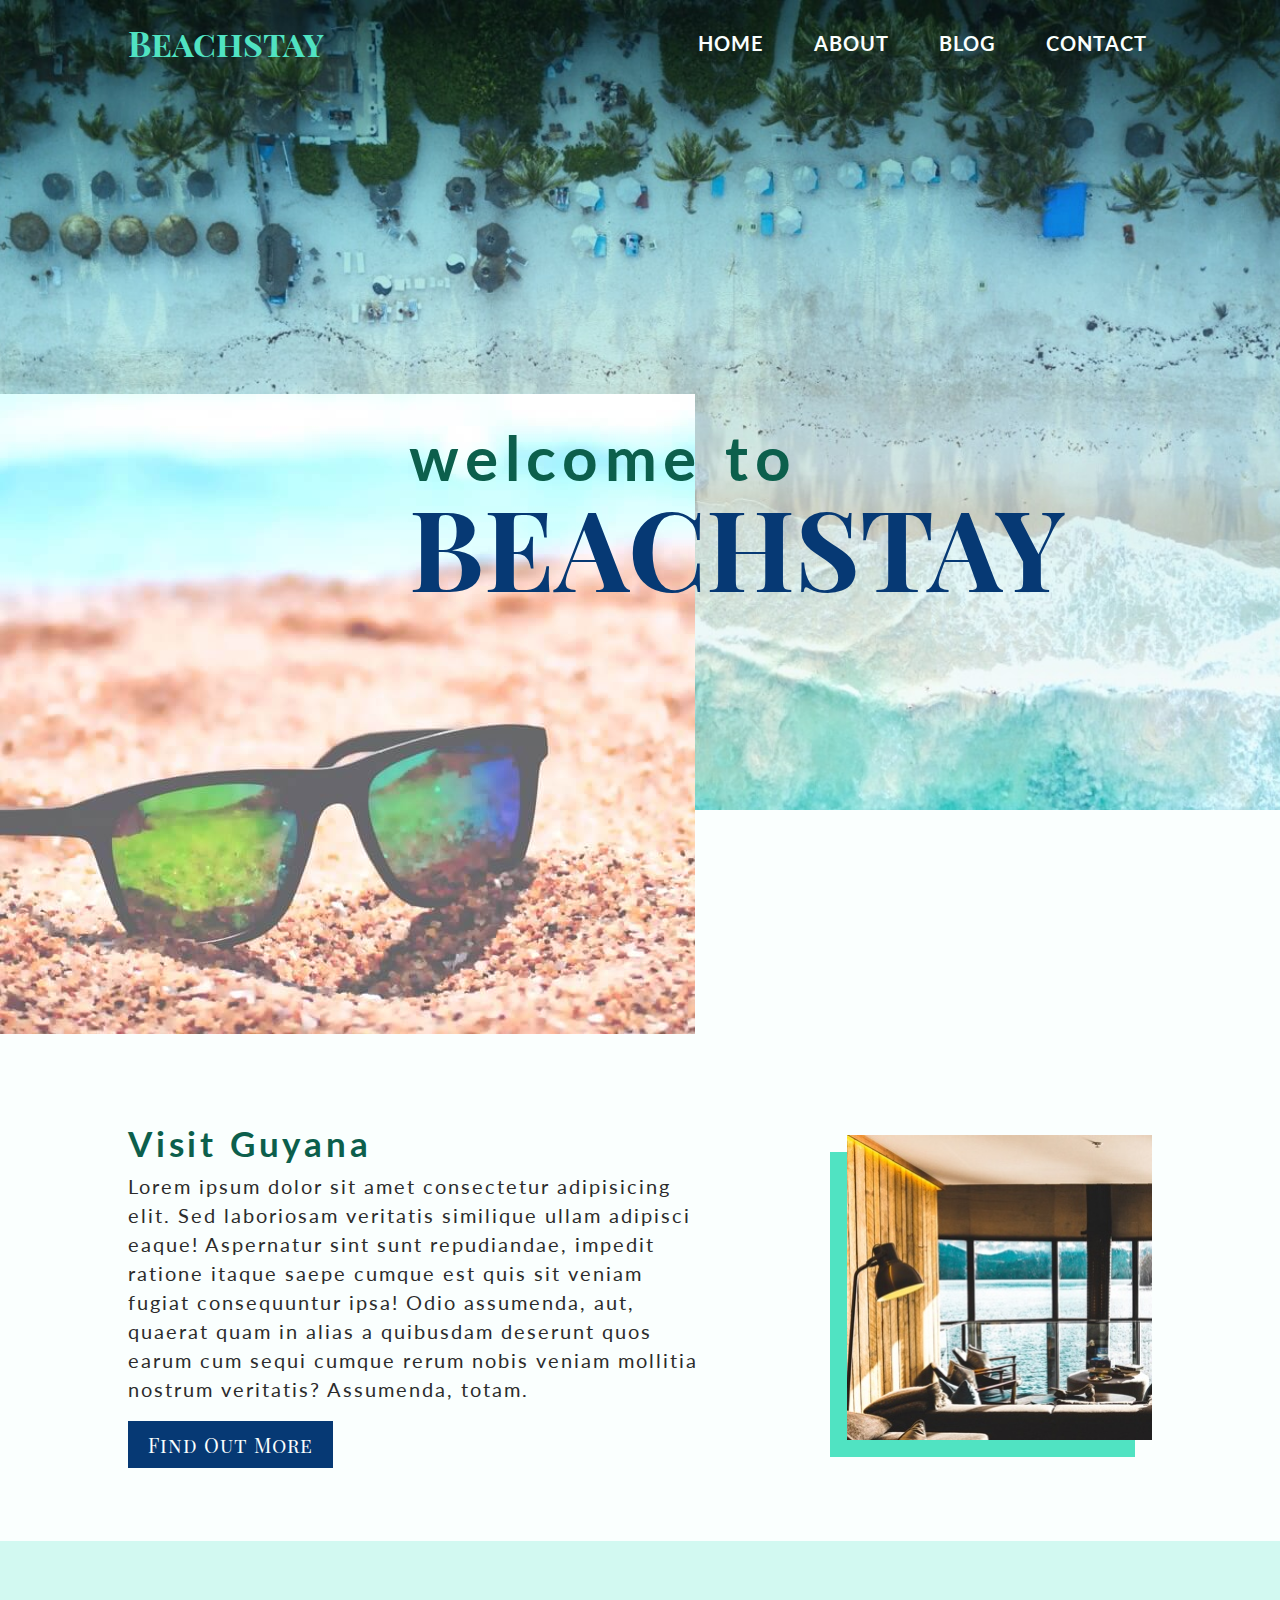
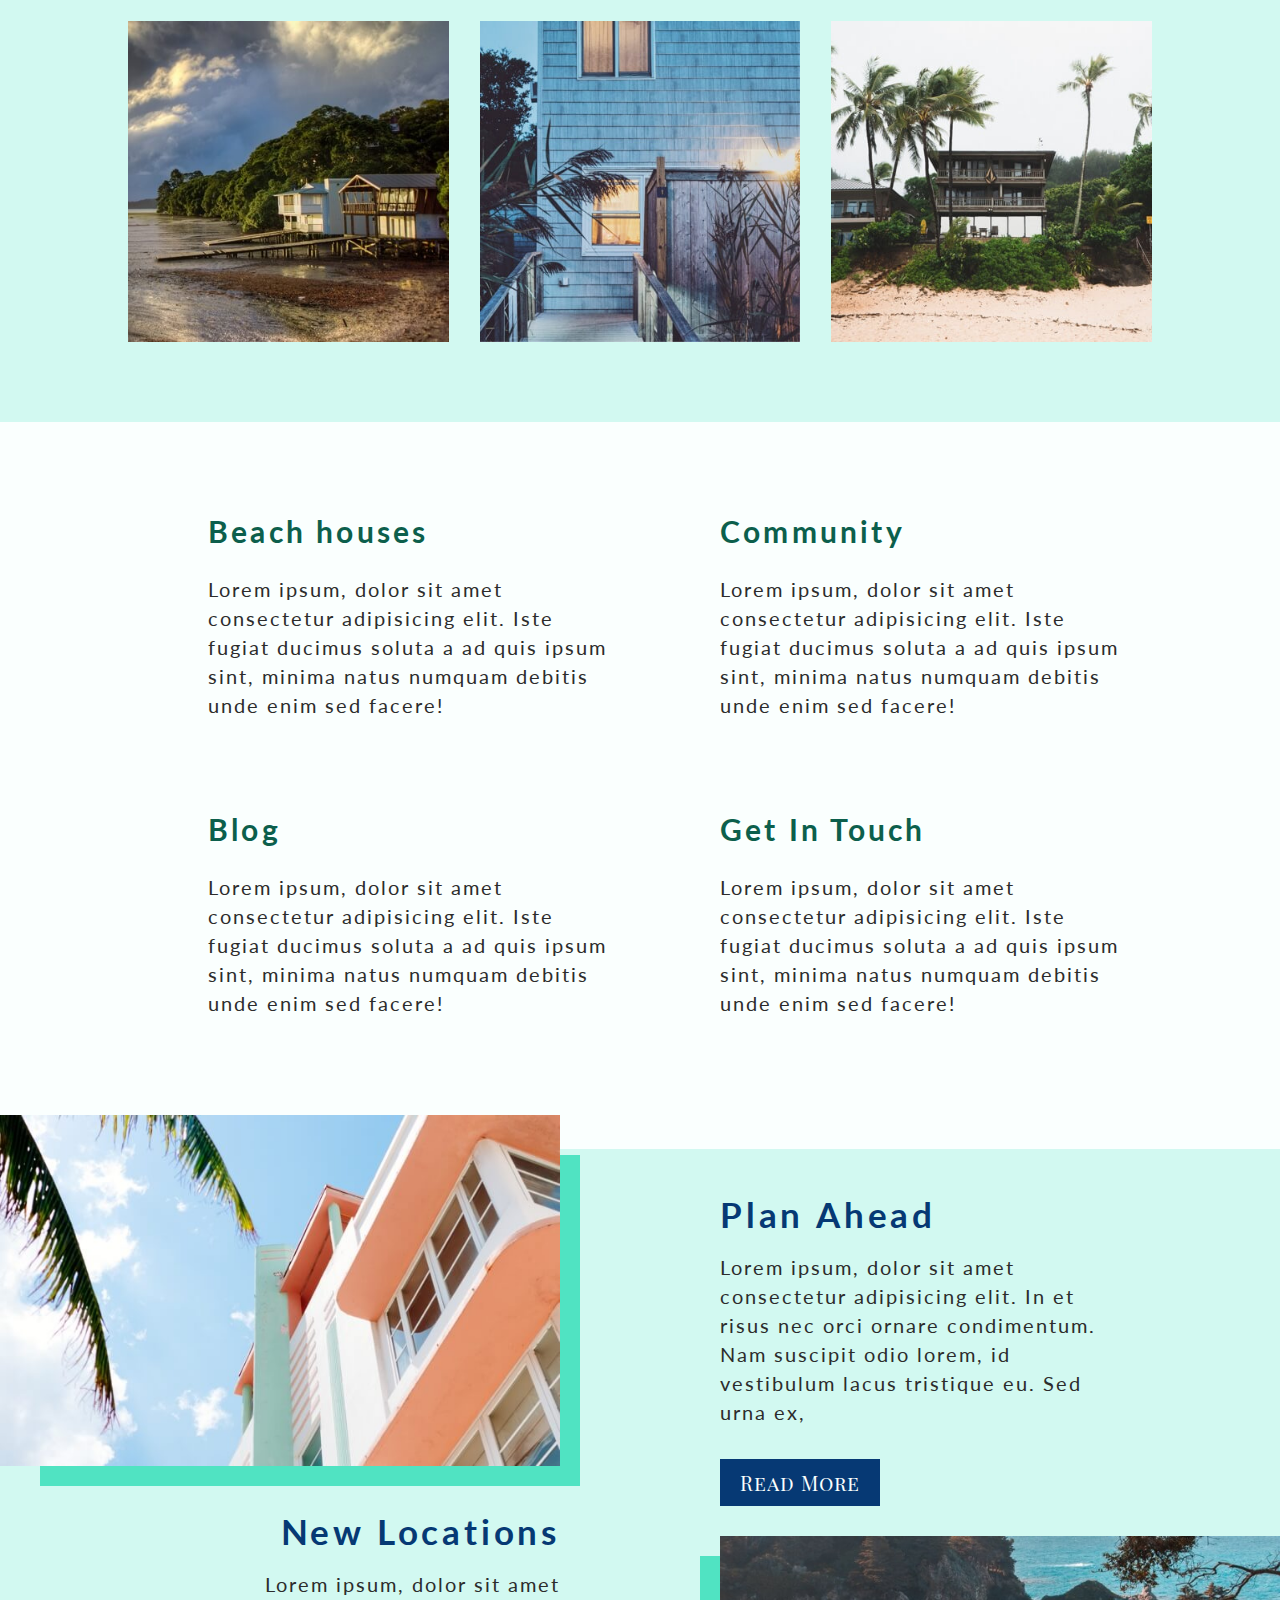
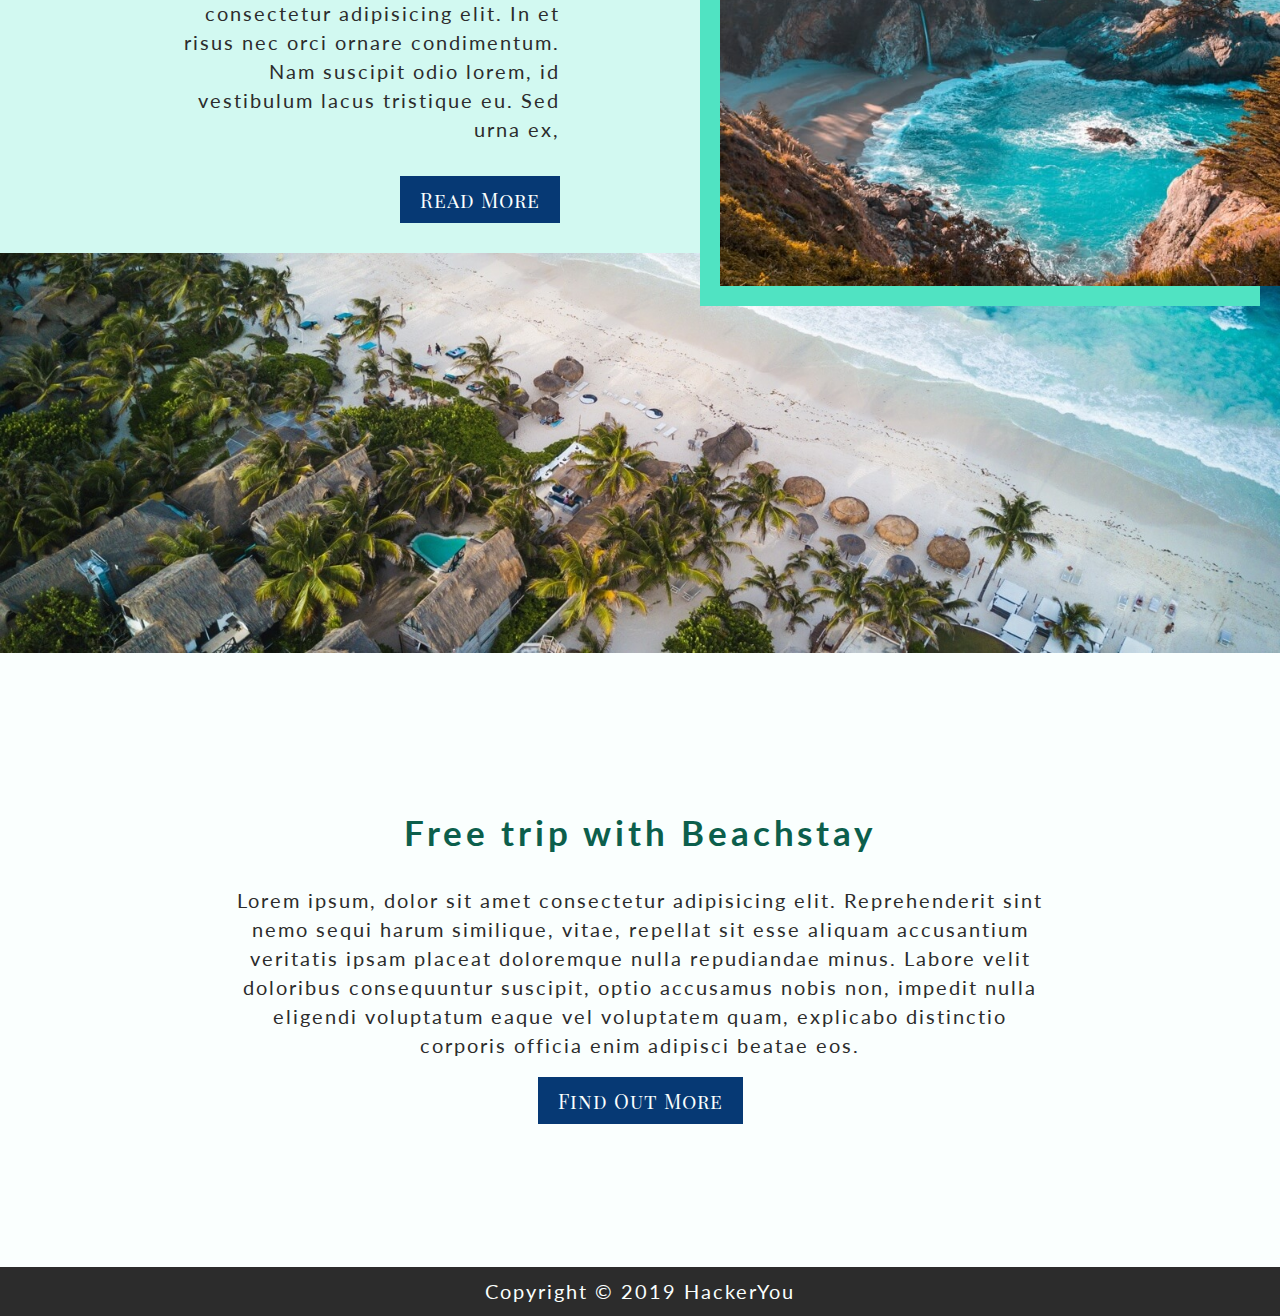
==== index.html @ 73905d31 "initial commit" ====
<!DOCTYPE html>
<html lang="en">
<head>
    <meta charset="UTF-8">
    <meta name="viewport" content="width=device-width, initial-scale=1.0">
    <meta http-equiv="X-UA-Compatible" content="ie=edge">
    <title>Beachstay</title>
    <link href="https://fonts.googleapis.com/css?family=Lato:300,400,400i,700,700i|Playfair+Display+SC:900i" rel="stylesheet">
    <link rel="stylesheet" href="https://use.fontawesome.com/releases/v5.7.0/css/all.css" integrity="sha384-lZN37f5QGtY3VHgisS14W3ExzMWZxybE1SJSEsQp9S+oqd12jhcu+A56Ebc1zFSJ"
        crossorigin="anonymous">
    <link rel="stylesheet" href="styles/style.css">
</head>
<body>
    <!-- HEADER STARTS -->
    <header class="header" id="home">
        <!-- Upper Header starts -->
        <div class="upperHeaderContainer">
            <!-- Inner Wrapper starts -->
            <div class="innerWrapper">
                <!-- Skip Link -->
                <a href="#mainContentHome" class="skipLink">Skip to Main Content</a>
                <!-- Upper Header Flex Container -->
                <div class="upperHeaderFlexContainer">
                    <!-- HEADER NAV STARTS -->
                    <nav class="headerNav">
                        <!-- Logo -->
                        <h5 class="navLogo">Beachstay</h5>
                        <!-- Nav Links -->
                        <ul class="navList">
                            <li class="navListItem">
                                <a href="index.html" class="navAnchor anchorLeft">Home</a>
                            </li>
                            <li class="navListItem">
                                <a href="#about" class="navAnchor">About</a>
                            </li>
                            <li class="navListItem">
                                <a href="blog.html" class="navAnchor">Blog</a>
                            </li>
                            <li class="navListItem">
                                <a href="contact.html" class="navAnchor anchorRight">Contact</a>
                            </li>
                        </ul>
                        <!-- HEADER NAV ENDS -->
                    </nav>
                    <!-- Logo content -->
                    <div class="largeLogoContainer">
                        <h1><span class="welcome">Welcome to</span>Beachstay</h1>
                    </div>
                </div>
                <!-- Inner Wrapper ends -->
            </div>
            <!-- Upper Header ends -->
        </div>
        <!-- Lower Header starts -->
        <div class="lowerHeader wrapper">
            <!-- Image -->
            <div class="headerImageContainer">
                <img src="assets/headerBox.jpg" alt="A pair of black sunglasses laying on the sand, with the ocean in the background." class="headerOverlapImage">
            </div>
            <!-- Lower Header and Wrapper ends -->
        </div>
        <!-- HEADER ENDS -->
    </header>

    <!-- MAIN STARTS -->
    <main id="mainContentHome">
        <!-- VISIT GUYANA SECTION STARTS -->
        <section class="visitGuyana">
            <!-- Inner Wrapper starts -->
            <div class="innerWrapper">
                <!-- Flex Container starts -->
                <div class="guyanaFlexContainer">
                    <!-- Guyana Content -->
                    <div class="guyanaContentContainer">
                        <!-- Heading -->
                        <h4>Visit Guyana</h4>
                        <!-- Paragraph -->
                        <p class="guyanaPara">Lorem ipsum dolor sit amet consectetur adipisicing elit. Sed laboriosam veritatis similique ullam adipisci eaque! Aspernatur sint sunt repudiandae, impedit ratione itaque saepe cumque est quis sit veniam fugiat consequuntur ipsa! Odio assumenda, aut, quaerat quam in alias a quibusdam deserunt quos earum cum sequi cumque rerum nobis veniam mollitia nostrum veritatis? Assumenda, totam.</p>
                        <!-- Read More link -->
                        <a href="#" class="more">Find Out More</a>
                    </div>
                    <div class="guyanaImageContainer">
                        <img src="assets/smallBox.jpg" alt="A living room with wood-paneled walls and a wall of windows overlooking the ocean." class="guyanaImage">
                    </div>
                <!-- Flex Container ends -->
                </div>
            <!-- Inner Wrapper ends -->
            </div>
        <!-- VISIT GUYANA SECTION ENDS -->
        </section>

        <!-- IMAGE TRIO SECTION STARTS -->
        <section class="imageTrio">
            <!-- Inner Wrapper starts -->
            <div class="innerWrapper">
                <!-- Image Trio Container -->
                <div class="imageTrioContainer">
                    <div class="galleryImage">
                        <img src="assets/galleryImage1.jpg" alt="Two homes on stilts, slightly elevated off the water.">
                    </div>
                    <div class="galleryImage">
                        <img src="assets/galleryImage2.jpg" alt="The back entrance of a white shingled house, with welcoming lights on.">
                    </div>
                    <div class="galleryImage">
                        <img src="assets/galleryImage3.jpg" alt="The view of a brown and white house from the beach, with palm trees in the foreground.">
                    </div>
                </div>
            <!-- Inner Wrapper starts -->
            </div>
        <!-- IMAGE TRIO SECTION ENDS -->
        </section>

        <!-- ABOUT QUAD SECTION STARTS -->
        <section class="aboutQuad" id="about">
            <!-- Inner Wrapper starts -->
            <div class="innerWrapper">
                <!-- About Quad Container -->
                <div class="aboutQuadContainer">
                    <!-- Beach Houses -->
                    <div class="aboutBeachHouses aboutItem aboutItemTopRow">
                        <!-- Icon Container -->
                        <div class="aboutIconContainer">
                            <i class="fas fa-home house aboutIcon"></i>
                        </div>
                        <!-- Written Content Container -->
                        <div class="aboutWrittenContent">
                            <a href="#" class="aboutAnchor">
                                <h6 class="aboutHeader">Beach <span class="lowercase">Houses</span></h6>
                            </a>
                            <p>Lorem ipsum, dolor sit amet consectetur adipisicing elit. Iste fugiat ducimus soluta a ad quis ipsum sint, minima natus numquam debitis unde enim sed facere!</p>
                        </div>
                    </div>
                    <!-- Community -->
                    <div class="aboutCommunity aboutItem aboutItemTopRow">
                        <!-- Icon Container -->
                        <div class="aboutIconContainer">
                            <i class="fas fa-users community aboutIcon"></i>
                        </div>
                        <!-- Written Content Container -->
                        <div class="aboutWrittenContent">
                            <a href="#" class="aboutAnchor">
                                <h6 class="aboutHeader">Community</h6>
                            </a>
                            <p>Lorem ipsum, dolor sit amet consectetur adipisicing elit. Iste fugiat ducimus soluta a ad quis ipsum sint, minima natus numquam debitis unde enim sed facere!</p>
                        </div>
                    </div>
                    <!-- About Blog -->
                    <div class="aboutBlog aboutItem">
                        <!-- Icon Container -->
                        <div class="aboutIconContainer">
                            <i class="fas fa-file paper aboutIcon"></i>
                        </div>
                        <!-- Written Content Container -->
                        <div class="aboutWrittenContent">
                            <a href="blog.html" class="aboutAnchor">
                                <h6 class="aboutHeader">Blog</h6>
                            </a>
                            <p>Lorem ipsum, dolor sit amet consectetur adipisicing elit. Iste fugiat ducimus soluta a ad quis ipsum sint, minima natus numquam debitis unde enim sed facere!</p>
                        </div>
                    </div>
                    <!-- Get In Touch -->
                    <div class="aboutGetInTouch aboutItem">
                        <!-- Icon Container -->
                        <div class="aboutIconContainer">
                            <i class="fas fa-phone phone aboutIcon"></i>
                        </div>
                        <!-- Written Content Container -->
                        <div class="aboutWrittenContent">
                            <a href="#" class="aboutAnchor">
                                <h6 class="aboutHeader">Get In Touch</h6>
                            </a>
                            <p>Lorem ipsum, dolor sit amet consectetur adipisicing elit. Iste fugiat ducimus soluta a ad quis ipsum sint, minima natus numquam debitis unde enim sed facere!</p>
                        </div>
                    </div>
                </div>
            <!-- Inner Wrapper ends -->
            </div>
        <!-- ABOUT QUAD SECTION ENDS -->
        </section>

        <!-- THINGS TO KNOW SECTION STARTS -->
        <section class="thingsToKnow">
            <!-- Wrapper starts -->
            <div class="wrapper">
                <!-- To Know container -->
                <div class="toKnowContainer">
                    <!-- Top Left Image -->
                    <div class="topLeftImage toKnowFlexItem">
                        <img src="assets/leftImage.jpg" alt="A white building with tan and turquise accents, taken from the low perspective of the sidewalk, so that a palm tree and the clear blue sky are also in the background." class="toKnowImageLeft">
                    </div>
                    <!-- Top Right Written -->
                    <div class="topRightWritten toKnowFlexItem">
                        <!-- Heading -->
                        <h4 class="colorChange">Plan Ahead</h4>
                        <!-- Paragraph -->
                        <p class="toKnowPara">Lorem ipsum, dolor sit amet consectetur adipisicing elit. In et risus nec orci ornare condimentum. Nam suscipit odio lorem, id vestibulum lacus tristique eu. Sed urna ex,</p>
                        <!-- Read More link -->
                        <a href="#" class="more">Read More</a>
                    </div>
                    <!-- Bottom Left Written -->
                    <div class="bottomLeftWritten toKnowFlexItem">
                        <!-- Heading -->
                        <h4 class="colorChange">New Locations</h4>
                        <!-- Paragraph -->
                        <p class="toKnowPara">Lorem ipsum, dolor sit amet consectetur adipisicing elit. In et risus nec orci ornare condimentum. Nam suscipit odio
                        lorem, id vestibulum lacus tristique eu. Sed urna ex,</p>
                        <!-- Read More link -->
                        <a href="#" class="more">Read More</a>
                    </div>
                    <!-- Bottom Right Image -->
                    <div class="bottomRightImage toKnowFlexItem">
                        <img src="assets/rightImage.jpg" alt="A photo of a beach, shot from above, showing a blue ocean and rocky cliffs." class="toKnowImageRight">
                    </div>
                </div>
            <!-- Wrapper ends -->
            </div>
        <!-- THINGS TO KNOW SECTION ENDS -->
        </section>

        <!-- FREE TRIP SECTION STARTS -->
        <section class="freeTrip">
            <!-- Wrapper starts -->
            <div class="wrapper">
                <!-- Section Banner Image -->
                <img src="assets/bannerImage.jpg" alt="An aerial shot of houses with thatched roofs, and a palm tree lined beach.">
                <div class="freeTripContent">
                    <!-- Content Heading -->
                    <h4>Free <span class="lowercase">Trip With</span> Beachstay</h4>
                    <!-- Paragraph -->
                    <p class="freeTripPara">Lorem ipsum, dolor sit amet consectetur adipisicing elit. Reprehenderit sint nemo sequi harum similique, vitae, repellat sit esse aliquam accusantium veritatis ipsam placeat doloremque nulla repudiandae minus. Labore velit doloribus consequuntur suscipit, optio accusamus nobis non, impedit nulla eligendi voluptatum eaque vel voluptatem quam, explicabo distinctio corporis officia enim adipisci beatae eos.</p>
                    <!-- Find Out More link -->
                    <a href="#" class="more">Find Out More</a>
                </div>
            <!-- Wrapper ends -->
            </div>
        <!-- FREE TRIP SECTION ENDS -->
        </section>
    <!-- MAIN ENDS -->
    </main>

    <!-- FOOTER STARTS -->
    <footer class="footer">
        <!-- Inner Wrapper starts -->
        <div class="innerWrapper">
            <p>Copyright © 2019 HackerYou</p>
        <!-- Inner Wrapper ends -->
        </div>
    <!-- FOOTER ENDS -->
    </footer>
</body>
</html>

<!-- PROJECT NOTES -->
<!-- Fatima confirmed that I could change anything in the design that said "BeachstayS" to "Beachstay" for consistency -->
---- styles/style.css ----
article, aside, details, figcaption, figure, footer, header, hgroup, nav, section, summary {
  display: block; }

audio, canvas, video {
  display: inline-block; }

audio:not([controls]) {
  display: none;
  height: 0; }

[hidden] {
  display: none; }

html {
  font-family: sans-serif;
  -webkit-text-size-adjust: 100%;
  -ms-text-size-adjust: 100%; }

a:focus {
  outline: thin dotted; }

a:active, a:hover {
  outline: 0; }

h1 {
  font-size: 2em; }

abbr[title] {
  border-bottom: 1px dotted; }

b, strong {
  font-weight: 700; }

dfn {
  font-style: italic; }

mark {
  background: #ff0;
  color: #000; }

code, kbd, pre, samp {
  font-family: monospace, serif;
  font-size: 1em; }

pre {
  white-space: pre-wrap;
  word-wrap: break-word; }

q {
  quotes: \201C \201D \2018 \2019; }

small {
  font-size: 80%; }

sub, sup {
  font-size: 75%;
  line-height: 0;
  position: relative;
  vertical-align: baseline; }

sup {
  top: -.5em; }

sub {
  bottom: -.25em; }

img {
  border: 0; }

svg:not(:root) {
  overflow: hidden; }

fieldset {
  border: 1px solid silver;
  margin: 0 2px;
  padding: .35em .625em .75em; }

button, input, select, textarea {
  font-family: inherit;
  font-size: 100%;
  margin: 0; }

button, input {
  line-height: normal; }

button, html input[type=button], input[type=reset], input[type=submit] {
  -webkit-appearance: button;
  cursor: pointer; }

button[disabled], input[disabled] {
  cursor: default; }

input[type=checkbox], input[type=radio] {
  -webkit-box-sizing: border-box;
  box-sizing: border-box;
  padding: 0; }

input[type=search] {
  -webkit-appearance: textfield;
  -moz-box-sizing: content-box;
  -webkit-box-sizing: content-box;
  box-sizing: content-box; }

input[type=search]::-webkit-search-cancel-button, input[type=search]::-webkit-search-decoration {
  -webkit-appearance: none; }

textarea {
  overflow: auto;
  vertical-align: top; }

table {
  border-collapse: collapse;
  border-spacing: 0; }

body, figure {
  margin: 0; }

legend, button::-moz-focus-inner, input::-moz-focus-inner {
  border: 0;
  padding: 0; }

.clearfix:after {
  visibility: hidden;
  display: block;
  font-size: 0;
  content: '';
  clear: both;
  height: 0; }

* {
  -moz-box-sizing: border-box;
  -webkit-box-sizing: border-box;
  box-sizing: border-box; }

.visuallyHidden:not(:focus):not(:active) {
  position: absolute;
  width: 1px;
  height: 1px;
  margin: -1px;
  border: 0;
  padding: 0;
  white-space: nowrap;
  -webkit-clip-path: inset(100%);
  clip-path: inset(100%);
  clip: rect(0 0 0 0);
  overflow: hidden; }

/* GENERAL STYLES */
/*Default styles*/
a {
  text-decoration: none; }

img {
  max-width: 100%;
  width: 100%;
  display: block; }

ul {
  list-style: none;
  margin: 0;
  padding: 0; }

h1, h2, h3, h4, h5, h6, p, a {
  margin: 0; }

/* Wrapper styles */
.wrapper {
  max-width: 1600px;
  width: 100%;
  margin: 0 auto; }

.innerWrapper {
  max-width: 1600px;
  width: 80%;
  margin: 0 auto; }

/*Font and Background Styles*/
html {
  font-size: 125%;
  scroll-behavior: smooth; }

body {
  color: #2c2c2c;
  background: #fafffe;
  font-family: "Lato", sans-serif;
  -webkit-font-smoothing: antialiased;
  -moz-osx-font-smoothing: grayscale; }

h1 {
  font-family: "Playfair Display SC", serif;
  color: #063974;
  font-size: 5.56rem;
  text-transform: uppercase;
  line-height: 6rem; }

h2 {
  color: #fafffe;
  font-size: 4.35rem;
  font-weight: 700;
  line-height: 2.9rem;
  letter-spacing: 0.45rem; }

h3 {
  color: #0c5f4c;
  font-size: 1.75rem;
  font-weight: 700;
  line-height: 2.9rem;
  letter-spacing: 0.19rem; }

h4 {
  color: #0c5f4c;
  font-size: 1.75rem;
  font-weight: 700;
  line-height: 2.9rem;
  letter-spacing: 0.19rem; }

h5 {
  font-family: "Playfair Display SC", serif;
  color: #50e3c2;
  font-size: 1.73rem; }

h6 {
  color: #0c5f4c;
  font-size: 1.5rem;
  font-weight: 700;
  line-height: 2.9rem;
  letter-spacing: 0.16rem; }

p {
  font-size: 1rem;
  font-weight: 400;
  line-height: 1.45rem;
  letter-spacing: 0.1rem; }

.more {
  font-family: "Playfair Display SC", serif;
  color: #fafffe;
  font-size: 1rem;
  line-height: 1.6rem;
  letter-spacing: 0.05rem;
  background: #063974;
  text-align: center;
  text-decoration: none;
  padding: 10px 20px; }
  .more:hover {
    color: #50e3c2; }
  .more:active {
    border-radius: 5px; }

.lowercase {
  text-transform: lowercase; }

.upperHeaderContainer {
  min-height: 90vh;
  width: 100%;
  background-image: url(../assets/homeImage1.jpg);
  background-size: cover;
  background-position: center center;
  background-repeat: no-repeat; }

.navAnchor {
  text-decoration: none;
  color: #fafffe;
  font-size: 1rem;
  font-weight: 700;
  line-height: 1.45rem;
  letter-spacing: 0.05rem;
  text-align: center;
  text-transform: uppercase; }

.welcome {
  font-family: "Lato", sans-serif;
  color: #0c5f4c;
  font-size: 3.1rem;
  font-weight: 700;
  line-height: 2.9rem;
  letter-spacing: 0.335rem;
  display: block;
  text-transform: lowercase; }

/* Skip Link */
.skipLink {
  position: absolute;
  left: -1000px;
  top: 2%;
  z-index: 999;
  background: #ffffff;
  border: 2px solid #50e3c2;
  color: #50e3c2;
  padding: 10px; }

.skipLink:focus {
  left: 5%; }

.headerNav {
  padding-top: 20px;
  width: 100%;
  display: -webkit-box;
  display: -ms-flexbox;
  display: flex;
  -webkit-box-orient: horizontal;
  -webkit-box-direction: normal;
  -ms-flex-direction: row;
  flex-direction: row;
  -webkit-box-pack: start;
  -ms-flex-pack: start;
  justify-content: flex-start;
  -webkit-box-align: center;
  -ms-flex-align: center;
  align-items: center; }

.navLogo {
  width: 20%;
  -webkit-box-pack: start;
  -ms-flex-pack: start;
  justify-content: flex-start; }

.navList {
  width: 80%;
  display: -webkit-box;
  display: -ms-flexbox;
  display: flex;
  -webkit-box-orient: horizontal;
  -webkit-box-direction: normal;
  -ms-flex-direction: row;
  flex-direction: row;
  -webkit-box-pack: end;
  -ms-flex-pack: end;
  justify-content: flex-end;
  -ms-flex-negative: 1;
  flex-shrink: 1; }
  .navList .navAnchor {
    padding: 10px;
    margin: 15px; }
    .navList .navAnchor:hover {
      color: #50e3c2; }

.navList .anchorRight {
  padding-right: 5px;
  margin-right: 0px; }

.largeLogoContainer {
  width: 100%;
  min-height: 60vh;
  display: -webkit-box;
  display: -ms-flexbox;
  display: flex;
  -webkit-box-pack: center;
  -ms-flex-pack: center;
  justify-content: center;
  margin-left: 9.5%;
  -webkit-box-align: end;
  -ms-flex-align: end;
  align-items: flex-end;
  position: relative;
  z-index: 10; }

.headerImageContainer {
  position: relative;
  z-index: 1;
  margin-top: -32.5%; }

.headerOverlapImage {
  max-width: 695px; }

.visitGuyana {
  padding: 80px 0; }

.guyanaFlexContainer {
  width: 100%;
  min-height: 10vh;
  display: -webkit-box;
  display: -ms-flexbox;
  display: flex;
  -webkit-box-orient: horizontal;
  -webkit-box-direction: normal;
  -ms-flex-direction: row;
  flex-direction: row;
  -webkit-box-align: center;
  -ms-flex-align: center;
  align-items: center; }
  .guyanaFlexContainer .guyanaContentContainer {
    -webkit-box-flex: 1;
    -ms-flex-positive: 1;
    flex-grow: 1;
    -ms-flex-negative: 2;
    flex-shrink: 2;
    padding-right: 70px; }
  .guyanaFlexContainer .guyanaImageContainer {
    -webkit-box-flex: 1;
    -ms-flex-positive: 1;
    flex-grow: 1;
    -ms-flex-negative: 0;
    flex-shrink: 0;
    -ms-flex-preferred-size: 375px;
    flex-basis: 375px;
    padding-left: 70px; }
  .guyanaFlexContainer .guyanaImage {
    -webkit-box-shadow: -17px 17px 0px 0px #50e3c2;
    box-shadow: -17px 17px 0px 0px #50e3c2; }

.guyanaPara {
  padding-bottom: 25px; }

.imageTrio {
  background: #d2f9f1;
  padding: 80px 0; }

.imageTrioContainer {
  display: -webkit-box;
  display: -ms-flexbox;
  display: flex;
  -webkit-box-orient: horizontal;
  -webkit-box-direction: normal;
  -ms-flex-direction: row;
  flex-direction: row; }

.galleryImage {
  width: calc 27.33333%;
  margin: 0 1.5%; }

.galleryImage:nth-child(1) {
  margin-left: 0; }

.galleryImage:nth-child(3) {
  margin-right: 0; }

.aboutQuad {
  padding-top: 80px;
  padding-bottom: calc(80px + 4%); }

.aboutIcon {
  font-size: 1.3rem;
  color: #fafffe;
  background: #50e3c2;
  width: 50px;
  height: 50px;
  border-radius: 50%;
  text-align: center;
  line-height: 50px; }

.aboutQuadContainer {
  display: -webkit-box;
  display: -ms-flexbox;
  display: flex;
  -webkit-box-orient: horizontal;
  -webkit-box-direction: normal;
  -ms-flex-direction: row;
  flex-direction: row;
  -ms-flex-wrap: wrap;
  flex-wrap: wrap; }
  .aboutQuadContainer .aboutItem {
    width: calc((100% / 2) - 20px);
    display: -webkit-box;
    display: -ms-flexbox;
    display: flex;
    -webkit-box-orient: horizontal;
    -webkit-box-direction: normal;
    -ms-flex-direction: row;
    flex-direction: row; }
  .aboutQuadContainer .aboutItemTopRow {
    margin-bottom: 80px; }
  .aboutQuadContainer .aboutItem:nth-child(odd) {
    margin-right: 20px; }
  .aboutQuadContainer .aboutIconContainer {
    width: 80px; }
  .aboutQuadContainer .aboutWrittenContent {
    width: calc(100% - 80px); }
  .aboutQuadContainer .aboutHeader {
    padding-bottom: 15px; }

.aboutAnchor:hover .aboutHeader {
  color: #50e3c2;
  text-decoration: underline; }

.thingsToKnow {
  background: #d2f9f1; }

.toKnowContainer {
  display: -webkit-box;
  display: -ms-flexbox;
  display: flex;
  -webkit-box-orient: horizontal;
  -webkit-box-direction: normal;
  -ms-flex-direction: row;
  flex-direction: row;
  -ms-flex-wrap: wrap;
  flex-wrap: wrap;
  -webkit-box-align: center;
  -ms-flex-align: center;
  align-items: center; }

.toKnowFlexItem {
  width: 50%; }

.colorChange {
  color: #063974; }

.toKnowPara {
  padding-top: 10px;
  padding-bottom: 40px; }

.toKnowFlexItem:nth-child(odd) {
  padding-right: 6.25%;
  padding-bottom: 35px; }

.toKnowFlexItem:nth-child(even) {
  padding-left: 6.25%;
  padding-top: 35px; }

.topRightWritten {
  padding-right: 12.5%; }

.bottomLeftWritten {
  padding-left: 12.5%; }

.bottomLeftWritten {
  text-align: right; }

.toKnowImageLeft {
  -webkit-box-shadow: 30px 30px 0px -10px #50e3c2;
  box-shadow: 30px 30px 0px -10px #50e3c2;
  position: relative;
  z-index: 10;
  margin-top: -6%; }

.toKnowImageRight {
  -webkit-box-shadow: -20px 20px 0px 0px #50e3c2;
  box-shadow: -20px 20px 0px 0px #50e3c2;
  position: relative;
  z-index: 10;
  margin-bottom: -6%; }

.freeTripContent {
  padding: 150px 18%;
  text-align: center; }

.freeTripPara {
  padding: 25px 0; }

.footer {
  background: #2c2c2c;
  padding: 10px 0;
  color: #fafffe;
  text-align: center; }

.blogHeader {
  min-height: 67vh;
  width: 100%;
  background-image: url(../assets/blogImage1.jpg);
  background-size: cover;
  background-position: center center;
  background-repeat: no-repeat; }

.blog {
  background: tomato; }

.blogPostContainer {
  width: 60%; }

.blogWrittenContainer {
  border: 5px solid turquoise; }

.commentsHeading {
  color: #2c2c2c; }
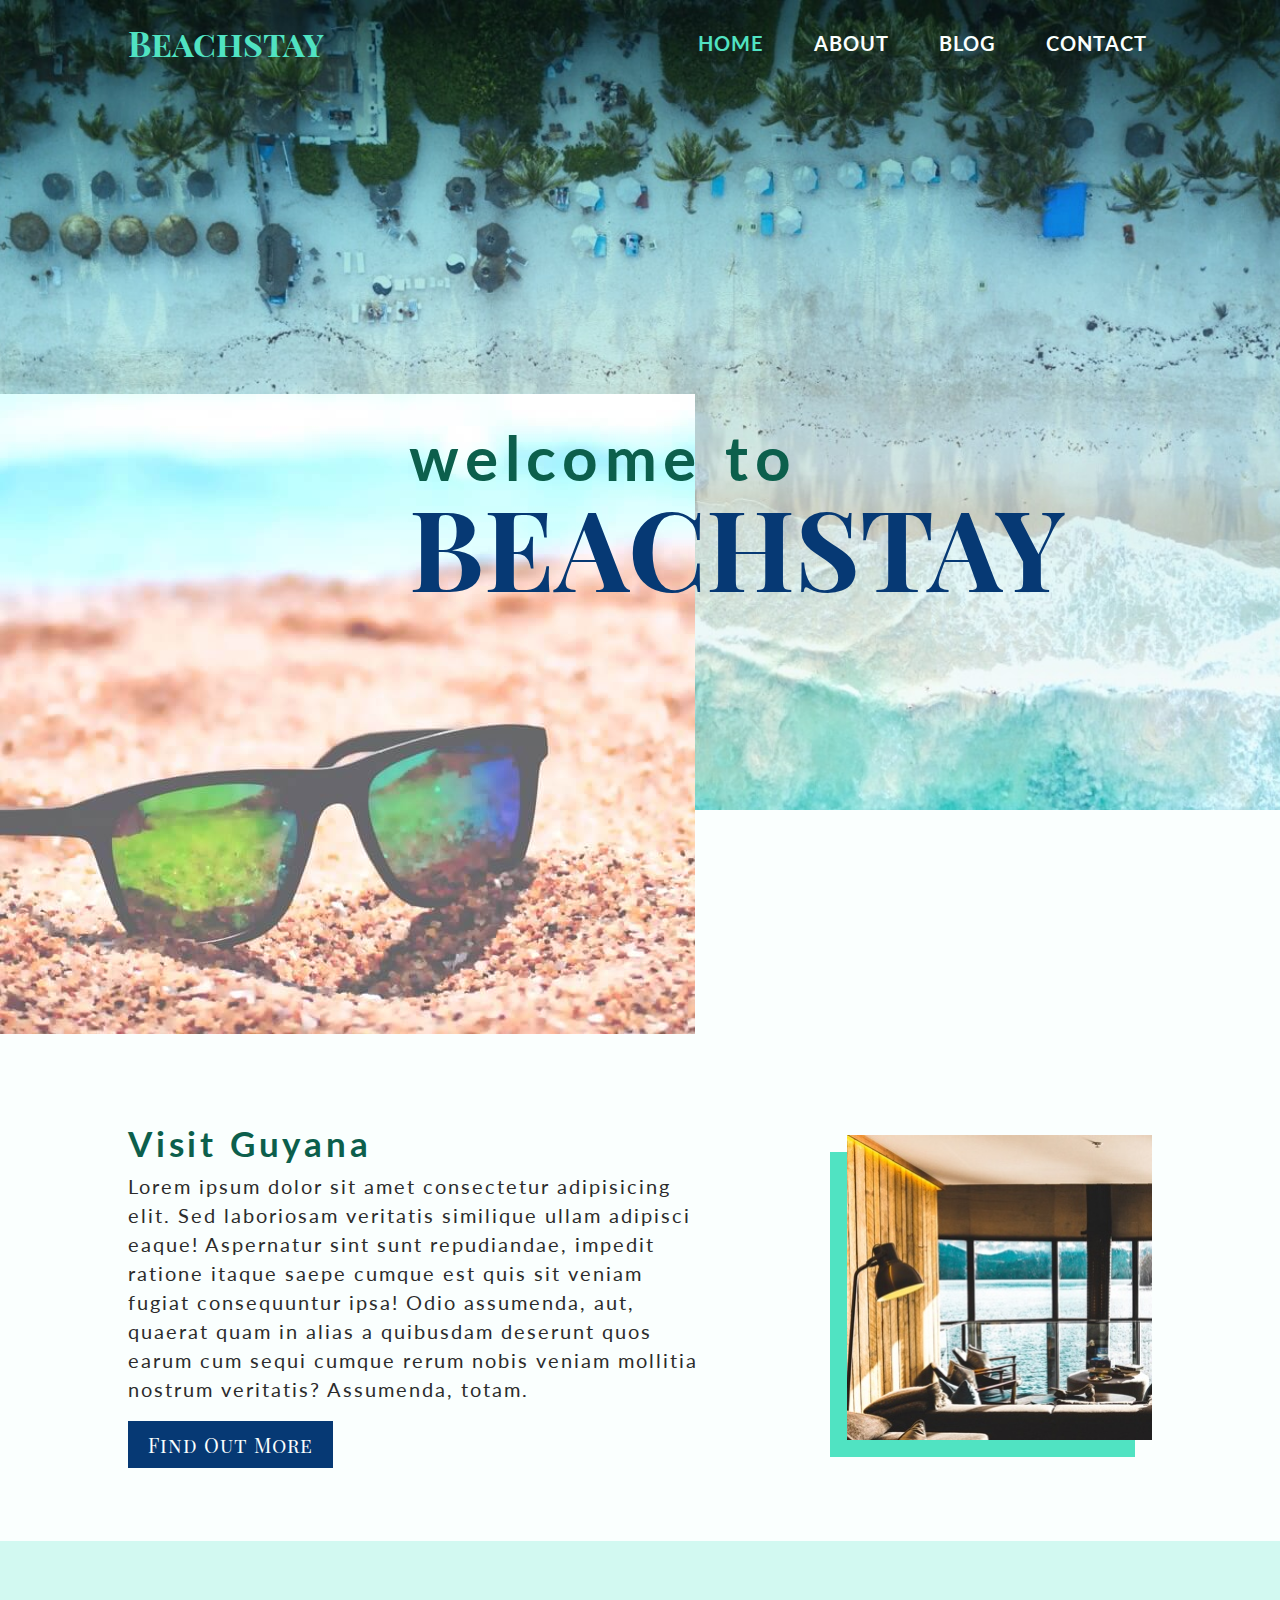
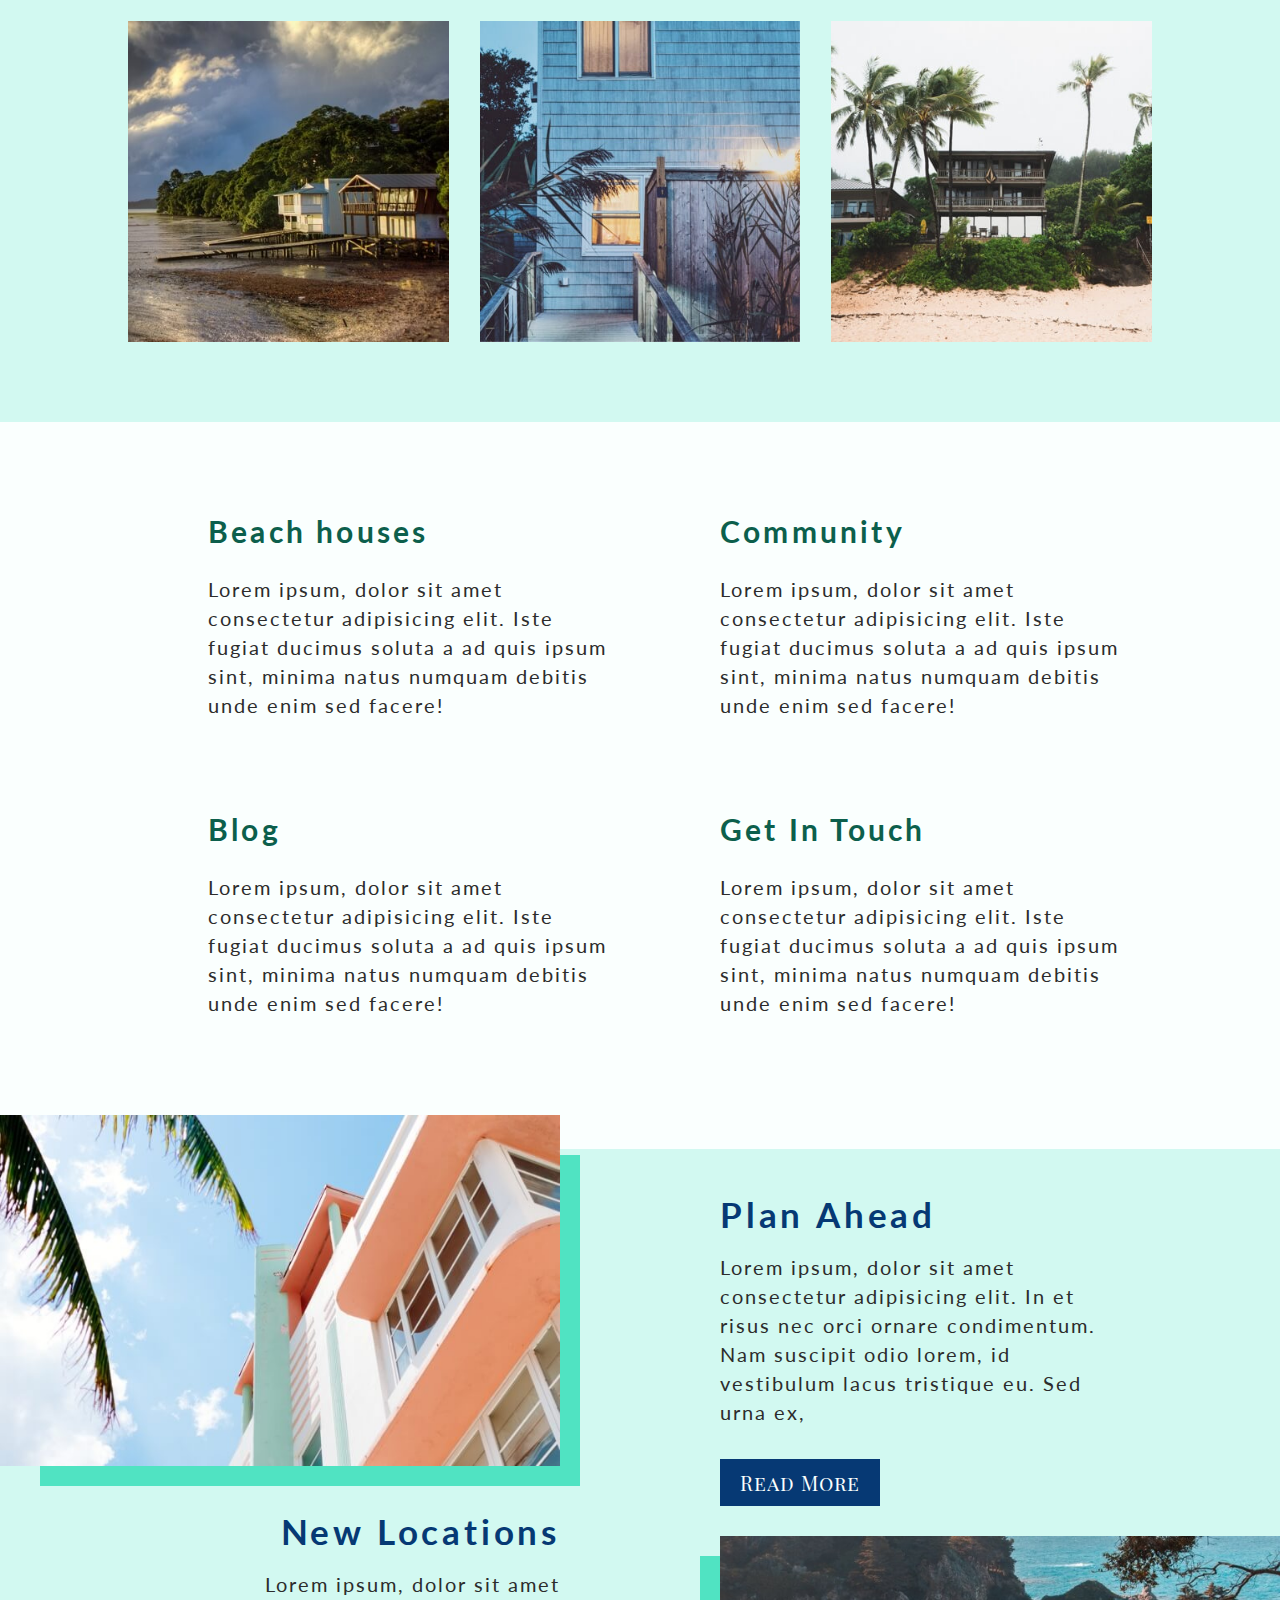
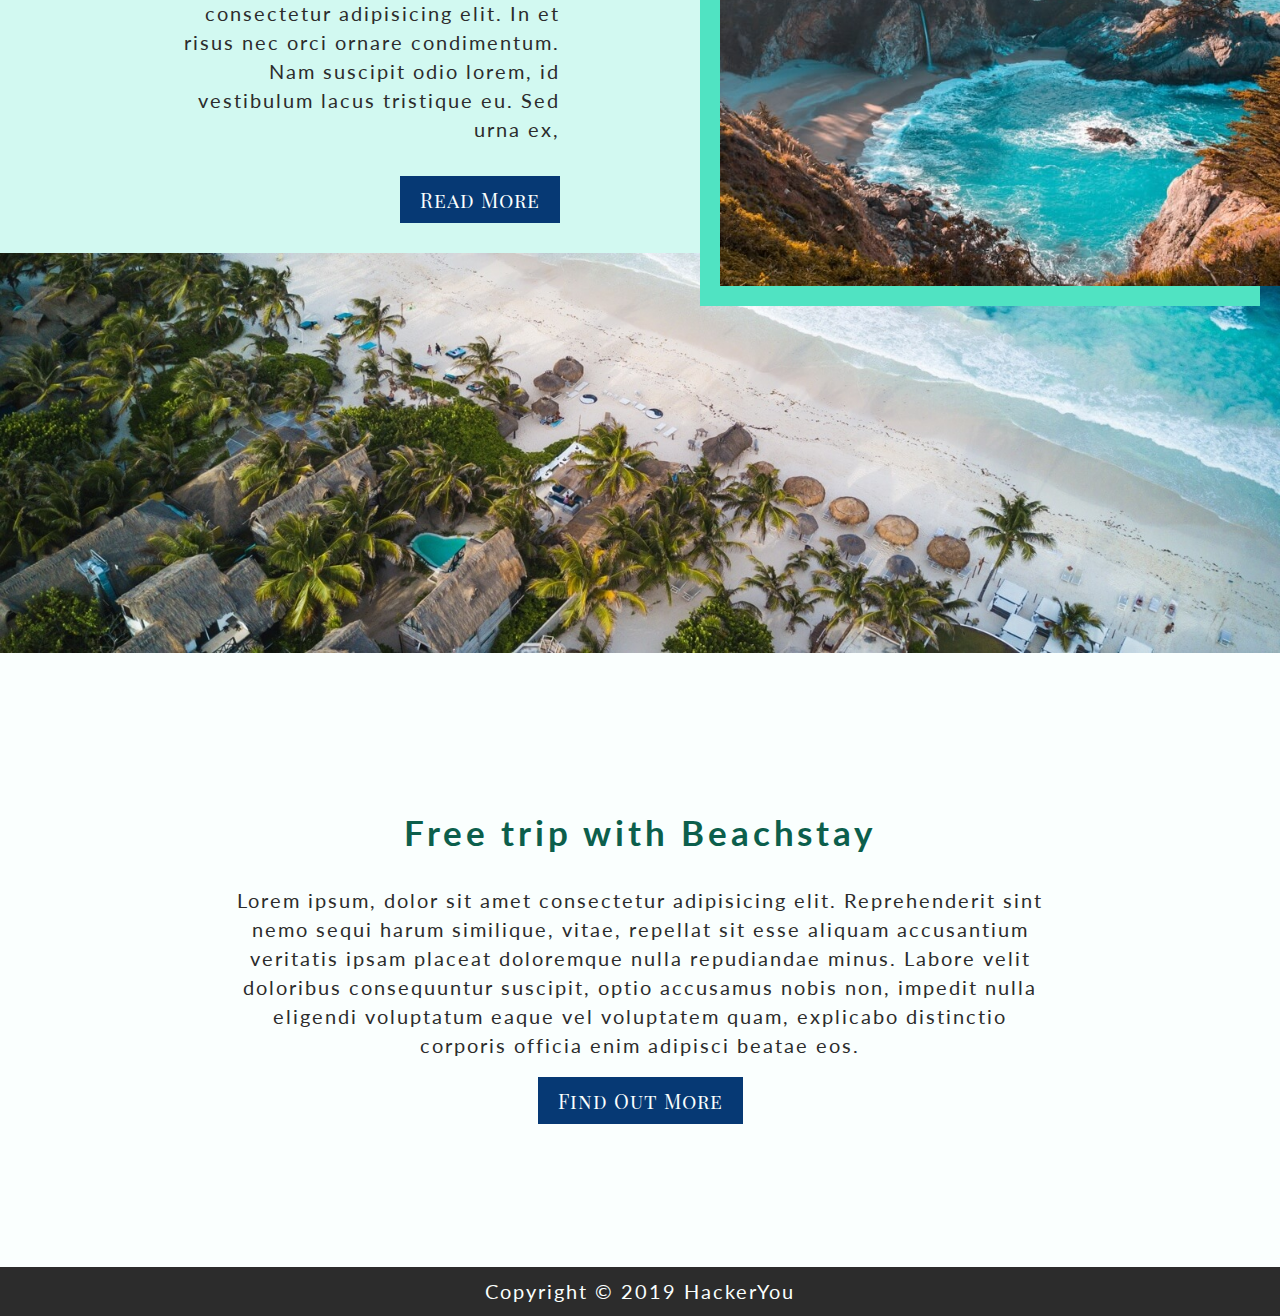
==== commit 34e68159: "completed desktop" ====
--- a/index.html
+++ b/index.html
@@ -77,7 +77,7 @@
                         <!-- Paragraph -->
                         <p class="guyanaPara">Lorem ipsum dolor sit amet consectetur adipisicing elit. Sed laboriosam veritatis similique ullam adipisci eaque! Aspernatur sint sunt repudiandae, impedit ratione itaque saepe cumque est quis sit veniam fugiat consequuntur ipsa! Odio assumenda, aut, quaerat quam in alias a quibusdam deserunt quos earum cum sequi cumque rerum nobis veniam mollitia nostrum veritatis? Assumenda, totam.</p>
                         <!-- Read More link -->
-                        <a href="#" class="more">Find Out More</a>
+                        <a href="#" class="moreButton">Find Out More</a>
                     </div>
                     <div class="guyanaImageContainer">
                         <img src="assets/smallBox.jpg" alt="A living room with wood-paneled walls and a wall of windows overlooking the ocean." class="guyanaImage">
@@ -195,7 +195,7 @@
                         <!-- Paragraph -->
                         <p class="toKnowPara">Lorem ipsum, dolor sit amet consectetur adipisicing elit. In et risus nec orci ornare condimentum. Nam suscipit odio lorem, id vestibulum lacus tristique eu. Sed urna ex,</p>
                         <!-- Read More link -->
-                        <a href="#" class="more">Read More</a>
+                        <a href="#" class="moreButton">Read More</a>
                     </div>
                     <!-- Bottom Left Written -->
                     <div class="bottomLeftWritten toKnowFlexItem">
@@ -205,7 +205,7 @@
                         <p class="toKnowPara">Lorem ipsum, dolor sit amet consectetur adipisicing elit. In et risus nec orci ornare condimentum. Nam suscipit odio
                         lorem, id vestibulum lacus tristique eu. Sed urna ex,</p>
                         <!-- Read More link -->
-                        <a href="#" class="more">Read More</a>
+                        <a href="#" class="moreButton">Read More</a>
                     </div>
                     <!-- Bottom Right Image -->
                     <div class="bottomRightImage toKnowFlexItem">
@@ -229,7 +229,7 @@
                     <!-- Paragraph -->
                     <p class="freeTripPara">Lorem ipsum, dolor sit amet consectetur adipisicing elit. Reprehenderit sint nemo sequi harum similique, vitae, repellat sit esse aliquam accusantium veritatis ipsam placeat doloremque nulla repudiandae minus. Labore velit doloribus consequuntur suscipit, optio accusamus nobis non, impedit nulla eligendi voluptatum eaque vel voluptatem quam, explicabo distinctio corporis officia enim adipisci beatae eos.</p>
                     <!-- Find Out More link -->
-                    <a href="#" class="more">Find Out More</a>
+                    <a href="#" class="moreButton">Find Out More</a>
                 </div>
             <!-- Wrapper ends -->
             </div>
@@ -247,6 +247,21 @@
         </div>
     <!-- FOOTER ENDS -->
     </footer>
+
+    <!-- JQUERY STARTS -->
+    <script src="https://ajax.googleapis.com/ajax/libs/jquery/1.12.0/jquery.min.js"></script>
+
+    
+    <script>
+        // Adapted from https://stackoverflow.com/questions/2397370/change-link-color-of-the-current-page-with-css
+        $(function () {
+            $("[href]").each(function () {
+                if (this.href == window.location.href) {
+                    $(this).addClass("active");
+                }
+            });
+        });
+    </script>
 </body>
 </html>
 
--- a/styles/style.css
+++ b/styles/style.css
@@ -232,7 +232,7 @@
   line-height: 1.45rem;
   letter-spacing: 0.1rem; }
 
-.more {
+.moreButton {
   font-family: "Playfair Display SC", serif;
   color: #fafffe;
   font-size: 1rem;
@@ -242,21 +242,13 @@
   text-align: center;
   text-decoration: none;
   padding: 10px 20px; }
-  .more:hover {
+  .moreButton:hover {
     color: #50e3c2; }
-  .more:active {
+  .moreButton:active {
     border-radius: 5px; }
 
 .lowercase {
   text-transform: lowercase; }
-
-.upperHeaderContainer {
-  min-height: 90vh;
-  width: 100%;
-  background-image: url(../assets/homeImage1.jpg);
-  background-size: cover;
-  background-position: center center;
-  background-repeat: no-repeat; }
 
 .navAnchor {
   text-decoration: none;
@@ -266,7 +258,102 @@
   line-height: 1.45rem;
   letter-spacing: 0.05rem;
   text-align: center;
-  text-transform: uppercase; }
+  text-transform: uppercase;
+  padding: 10px;
+  margin: 15px; }
+  .navAnchor:hover {
+    color: #50e3c2; }
+
+.navAnchor.active {
+  color: #50e3c2; }
+
+/* Skip Link */
+.skipLink {
+  position: absolute;
+  left: -1000px;
+  top: 2%;
+  z-index: 999;
+  background: #fafffe;
+  border: 2px solid #50e3c2;
+  color: #50e3c2;
+  padding: 10px; }
+
+.skipLink:focus {
+  left: 5%; }
+
+.headerNav {
+  padding-top: 20px;
+  width: 100%;
+  display: -webkit-box;
+  display: -ms-flexbox;
+  display: flex;
+  -webkit-box-orient: horizontal;
+  -webkit-box-direction: normal;
+  -ms-flex-direction: row;
+  flex-direction: row;
+  -webkit-box-pack: start;
+  -ms-flex-pack: start;
+  justify-content: flex-start;
+  -webkit-box-align: center;
+  -ms-flex-align: center;
+  align-items: center; }
+
+.navLogo {
+  width: 20%;
+  -webkit-box-pack: start;
+  -ms-flex-pack: start;
+  justify-content: flex-start; }
+
+.navList {
+  width: 80%;
+  display: -webkit-box;
+  display: -ms-flexbox;
+  display: flex;
+  -webkit-box-orient: horizontal;
+  -webkit-box-direction: normal;
+  -ms-flex-direction: row;
+  flex-direction: row;
+  -webkit-box-pack: end;
+  -ms-flex-pack: end;
+  justify-content: flex-end;
+  -ms-flex-negative: 1;
+  flex-shrink: 1; }
+
+.navList .anchorRight {
+  padding-right: 5px;
+  margin-right: 0px; }
+
+.upperHeaderContainer {
+  min-height: 90vh;
+  width: 100%;
+  background-image: url(../assets/homeImage1.jpg);
+  background-size: cover;
+  background-position: center center;
+  background-repeat: no-repeat; }
+
+.largeLogoContainer {
+  width: 100%;
+  min-height: 60vh;
+  display: -webkit-box;
+  display: -ms-flexbox;
+  display: flex;
+  -webkit-box-pack: center;
+  -ms-flex-pack: center;
+  justify-content: center;
+  margin-left: 9.5%;
+  -webkit-box-align: end;
+  -ms-flex-align: end;
+  align-items: flex-end;
+  position: relative;
+  z-index: 10; }
+
+.headerImageContainer {
+  position: relative;
+  z-index: 1;
+  margin-top: -32.5%; }
+
+.headerOverlapImage {
+  max-width: 695px; }
 
 .welcome {
   font-family: "Lato", sans-serif;
@@ -277,91 +364,6 @@
   letter-spacing: 0.335rem;
   display: block;
   text-transform: lowercase; }
-
-/* Skip Link */
-.skipLink {
-  position: absolute;
-  left: -1000px;
-  top: 2%;
-  z-index: 999;
-  background: #ffffff;
-  border: 2px solid #50e3c2;
-  color: #50e3c2;
-  padding: 10px; }
-
-.skipLink:focus {
-  left: 5%; }
-
-.headerNav {
-  padding-top: 20px;
-  width: 100%;
-  display: -webkit-box;
-  display: -ms-flexbox;
-  display: flex;
-  -webkit-box-orient: horizontal;
-  -webkit-box-direction: normal;
-  -ms-flex-direction: row;
-  flex-direction: row;
-  -webkit-box-pack: start;
-  -ms-flex-pack: start;
-  justify-content: flex-start;
-  -webkit-box-align: center;
-  -ms-flex-align: center;
-  align-items: center; }
-
-.navLogo {
-  width: 20%;
-  -webkit-box-pack: start;
-  -ms-flex-pack: start;
-  justify-content: flex-start; }
-
-.navList {
-  width: 80%;
-  display: -webkit-box;
-  display: -ms-flexbox;
-  display: flex;
-  -webkit-box-orient: horizontal;
-  -webkit-box-direction: normal;
-  -ms-flex-direction: row;
-  flex-direction: row;
-  -webkit-box-pack: end;
-  -ms-flex-pack: end;
-  justify-content: flex-end;
-  -ms-flex-negative: 1;
-  flex-shrink: 1; }
-  .navList .navAnchor {
-    padding: 10px;
-    margin: 15px; }
-    .navList .navAnchor:hover {
-      color: #50e3c2; }
-
-.navList .anchorRight {
-  padding-right: 5px;
-  margin-right: 0px; }
-
-.largeLogoContainer {
-  width: 100%;
-  min-height: 60vh;
-  display: -webkit-box;
-  display: -ms-flexbox;
-  display: flex;
-  -webkit-box-pack: center;
-  -ms-flex-pack: center;
-  justify-content: center;
-  margin-left: 9.5%;
-  -webkit-box-align: end;
-  -ms-flex-align: end;
-  align-items: flex-end;
-  position: relative;
-  z-index: 10; }
-
-.headerImageContainer {
-  position: relative;
-  z-index: 1;
-  margin-top: -32.5%; }
-
-.headerOverlapImage {
-  max-width: 695px; }
 
 .visitGuyana {
   padding: 80px 0; }
@@ -553,13 +555,256 @@
   background-repeat: no-repeat; }
 
 .blog {
-  background: tomato; }
-
-.blogPostContainer {
-  width: 60%; }
+  position: relative;
+  z-index: 10;
+  margin-top: -250px; }
+
+.blogFlexContainer {
+  display: -webkit-box;
+  display: -ms-flexbox;
+  display: flex;
+  -webkit-box-orient: horizontal;
+  -webkit-box-direction: normal;
+  -ms-flex-direction: row;
+  flex-direction: row;
+  padding-top: 50px; }
+  .blogFlexContainer .blogPostContainer {
+    width: 63%;
+    margin-right: 13.5%; }
+  .blogFlexContainer .blogAside {
+    width: 23.5%;
+    padding-top: 250px; }
+
+.blogAsidePara, .blogAsideListItem {
+  padding-left: 1%; }
+
+.blogMission, .recentPosts {
+  padding-right: 5%; }
+
+.blogAsideHeading {
+  font-size: 1.25rem;
+  font-weight: 700;
+  line-height: 2.9rem;
+  letter-spacing: 0.1rem;
+  color: #063974;
+  padding: 10px 0; }
+
+.blogOrderedList {
+  list-style: disc; }
+  .blogOrderedList .blogAsideListItem {
+    list-style-position: inside;
+    color: #50e3c2; }
+
+.blogAsideAnchor {
+  font-size: 1rem;
+  font-weight: 400;
+  line-height: 1.45rem;
+  letter-spacing: 0.1rem;
+  color: #2c2c2c;
+  margin-left: 1%; }
+  .blogAsideAnchor:hover {
+    color: #50e3c2; }
 
 .blogWrittenContainer {
-  border: 5px solid turquoise; }
-
-.commentsHeading {
-  color: #2c2c2c; }
+  margin-right: -20px;
+  border-bottom: 5px solid #50e3c2;
+  border-right: 5px solid #50e3c2;
+  padding: 80px 8% 40px 16.67%; }
+
+.blogPara {
+  padding-top: 25px; }
+
+.blogPostImage {
+  -webkit-box-shadow: 30px 30px 0px -10px #50e3c2;
+  box-shadow: 30px 30px 0px -10px #50e3c2; }
+
+.blogPostTitle {
+  font-size: 1.65rem; }
+
+.blogPostInfo, .blogAnchor {
+  color: #063974;
+  font-size: 0.9rem;
+  font-style: italic; }
+
+.blogAnchor {
+  font-weight: 700; }
+  .blogAnchor:hover {
+    color: #50e3c2; }
+
+.commentForm input[type="text"], .commentForm input[type="email"] {
+  margin: 0;
+  width: 47%;
+  border: none;
+  border-bottom: 3px solid #50e3c2;
+  background: none;
+  padding: 25px 50px;
+  font-family: "Lato", sans-serif;
+  font-size: 1rem;
+  font-weight: 300;
+  line-height: 1.45rem;
+  letter-spacing: 0.1rem;
+  margin-bottom: 40px; }
+
+.commentForm input[type="text"] {
+  margin-right: 2%; }
+
+.commentForm input[type="email"] {
+  margin-left: 2%; }
+
+.commentForm textarea {
+  width: 100%;
+  border: 3px solid #50e3c2;
+  background: none;
+  padding: 25px 50px 125px 50px;
+  font-family: "Lato", sans-serif;
+  font-size: 1rem;
+  font-weight: 300;
+  line-height: 1.45rem;
+  letter-spacing: 0.1rem;
+  margin-bottom: 40px;
+  resize: none; }
+
+.commentForm button[type="submit"] {
+  width: 100%;
+  font-family: "Playfair Display SC", serif;
+  color: #fafffe;
+  border: none;
+  font-size: 1rem;
+  line-height: 1.6rem;
+  letter-spacing: 0.05rem;
+  background: #063974;
+  text-align: center;
+  text-decoration: none;
+  padding: 10px 20px;
+  margin-bottom: 80px; }
+  .commentForm button[type="submit"]:hover {
+    color: #50e3c2; }
+
+.commentsSection {
+  padding: 0 8% 0 16.67%; }
+  .commentsSection .commentsHeading {
+    color: #2c2c2c;
+    padding: 40px 0; }
+  .commentsSection .blogComment {
+    display: -webkit-box;
+    display: -ms-flexbox;
+    display: flex;
+    -webkit-box-orient: horizontal;
+    -webkit-box-direction: normal;
+    -ms-flex-direction: row;
+    flex-direction: row; }
+    .commentsSection .blogComment .userImage {
+      width: 14%; }
+      .commentsSection .blogComment .userImage:hover .userProfilePic {
+        border: 5px solid #50e3c2; }
+    .commentsSection .blogComment .commentContent {
+      margin-left: 5%;
+      width: calc((100% - 14%) - 5%); }
+  .commentsSection .comment1 {
+    padding-bottom: 100px; }
+  .commentsSection .comment2 {
+    padding-bottom: 50px; }
+
+.commentInfo, .userAccount {
+  color: #063974;
+  font-weight: 700; }
+
+.commentInfo {
+  padding-bottom: 10px; }
+
+.userAccount:hover {
+  color: #50e3c2; }
+
+.blogCommentForm {
+  padding: 0 8% 0 16.67%;
+  display: -webkit-box;
+  display: -ms-flexbox;
+  display: flex;
+  -webkit-box-orient: horizontal;
+  -webkit-box-direction: normal;
+  -ms-flex-direction: row;
+  flex-direction: row;
+  -ms-flex-wrap: wrap;
+  flex-wrap: wrap; }
+
+.contactHeader {
+  min-height: 67vh;
+  width: 100%;
+  background-image: url(../assets/contactImage1.jpg);
+  background-size: cover;
+  background-position: center center;
+  background-repeat: no-repeat; }
+
+.contactMethods {
+  position: relative;
+  z-index: 10;
+  margin-top: -250px; }
+
+.contactFlexContainer {
+  display: -webkit-box;
+  display: -ms-flexbox;
+  display: flex;
+  -webkit-box-orient: horizontal;
+  -webkit-box-direction: normal;
+  -ms-flex-direction: row;
+  flex-direction: row;
+  margin-top: 50px; }
+  .contactFlexContainer .contactFormContainer {
+    width: 77%;
+    margin: 0 8.5% 130px -5%;
+    background: #fafffe;
+    padding: 5% 5% 0px 5%; }
+  .contactFlexContainer .contactInfoContainer {
+    width: 23%;
+    padding-left: 2%;
+    padding-top: 250px; }
+
+.contactFormContainer {
+  -webkit-box-shadow: 30px 30px 0px -10px #50e3c2;
+  box-shadow: 30px 30px 0px -10px #50e3c2; }
+
+.commentForm textarea {
+  padding: 25px 50px 175px 50px; }
+
+.commentForm button[type="submit"] {
+  margin-bottom: 55px; }
+
+.contactNavList {
+  display: -webkit-box;
+  display: -ms-flexbox;
+  display: flex;
+  -webkit-box-orient: horizontal;
+  -webkit-box-direction: normal;
+  -ms-flex-direction: row;
+  flex-direction: row;
+  -webkit-box-pack: start;
+  -ms-flex-pack: start;
+  justify-content: flex-start; }
+  .contactNavList .contactNavAnchor {
+    color: #2c2c2c;
+    font-size: 1.2rem;
+    padding: 5px; }
+    .contactNavList .contactNavAnchor:hover {
+      color: #50e3c2; }
+  .contactNavList .contactNavAnchorLeft {
+    padding-left: 0; }
+  .contactNavList .contactNavListItem {
+    padding: 10px; }
+  .contactNavList .contactNavListItemLeft {
+    padding-left: 0; }
+
+.contactAddressInfo {
+  font-style: normal; }
+  .contactAddressInfo .contactAddressAnchor {
+    color: #2c2c2c; }
+    .contactAddressInfo .contactAddressAnchor:hover {
+      color: #50e3c2;
+      font-weight: 700; }
+  .contactAddressInfo .contactAddressAnchor:nth-child(1) {
+    font-weight: 700;
+    font-size: 1.3rem;
+    letter-spacing: 0.15rem;
+    line-height: 2.9rem; }
+  .contactAddressInfo .addressItem {
+    line-height: 1.6rem;
+    letter-spacing: 0.1rem; }
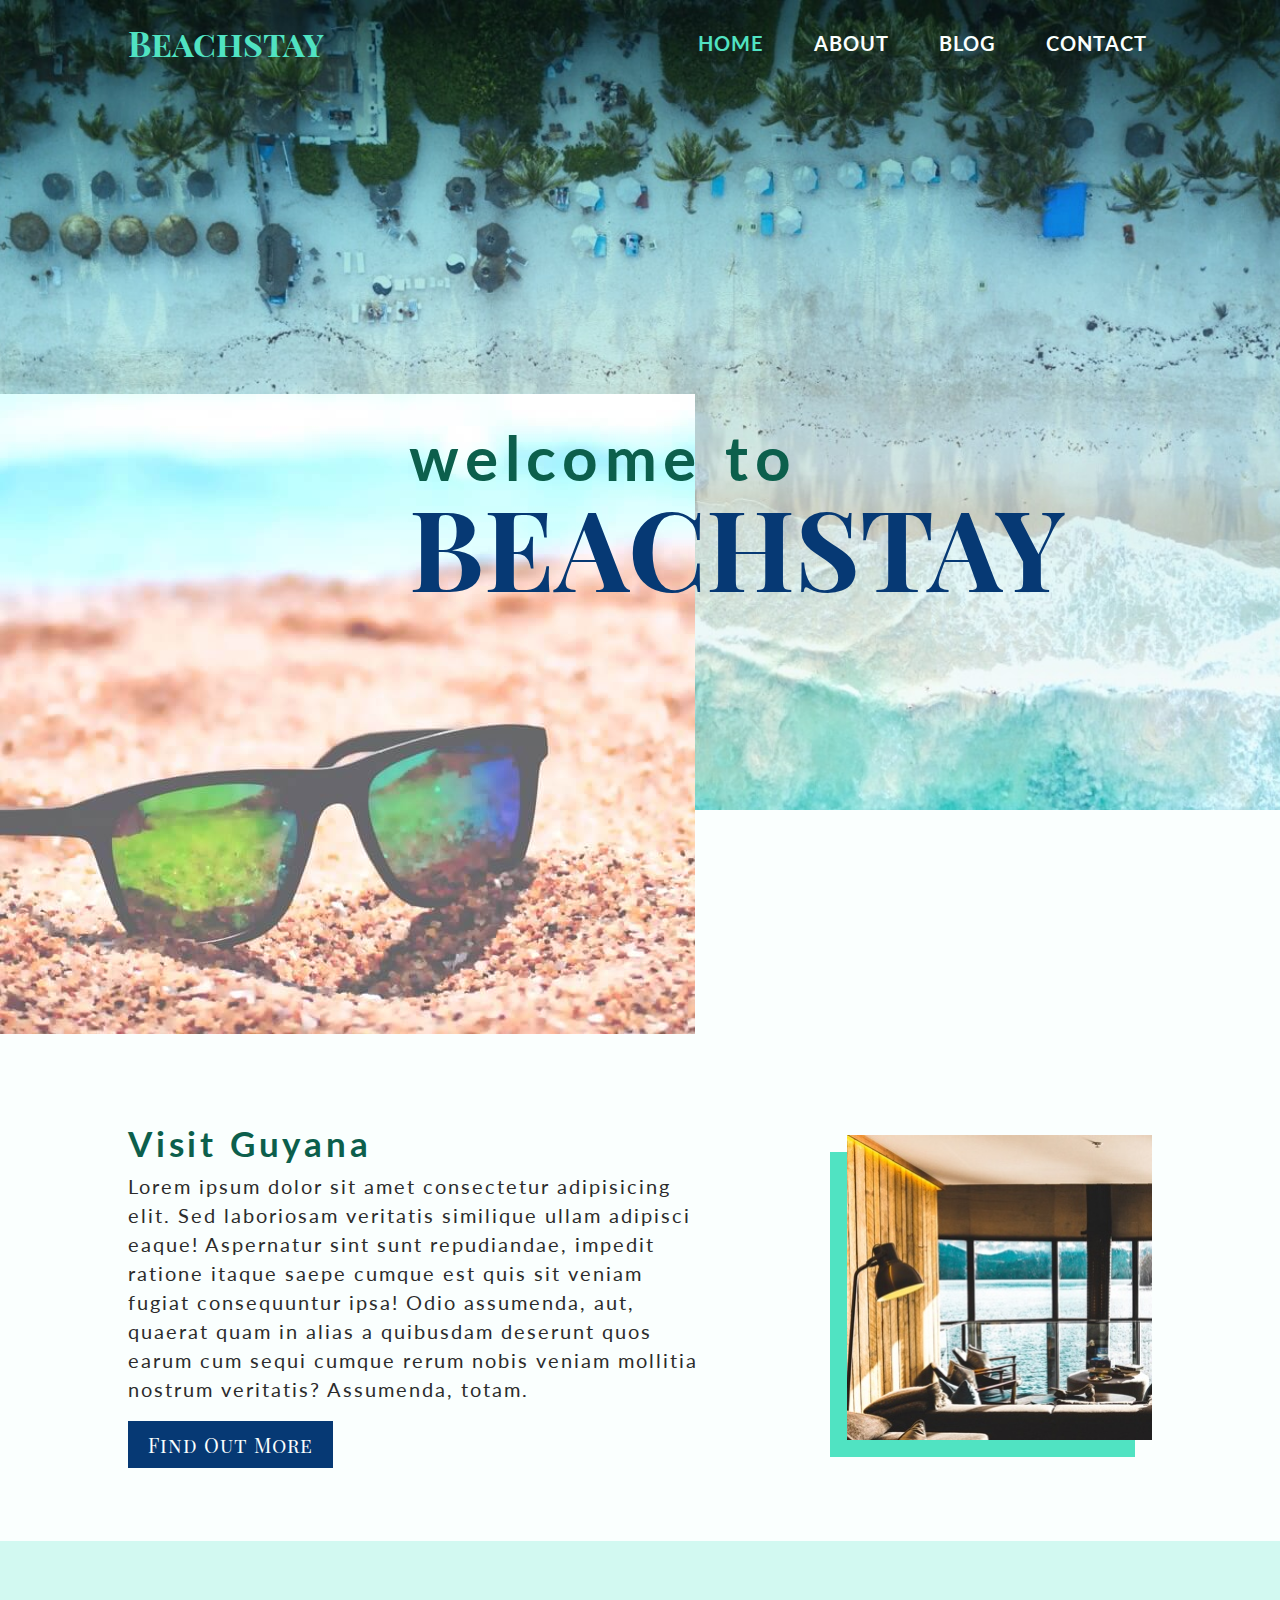
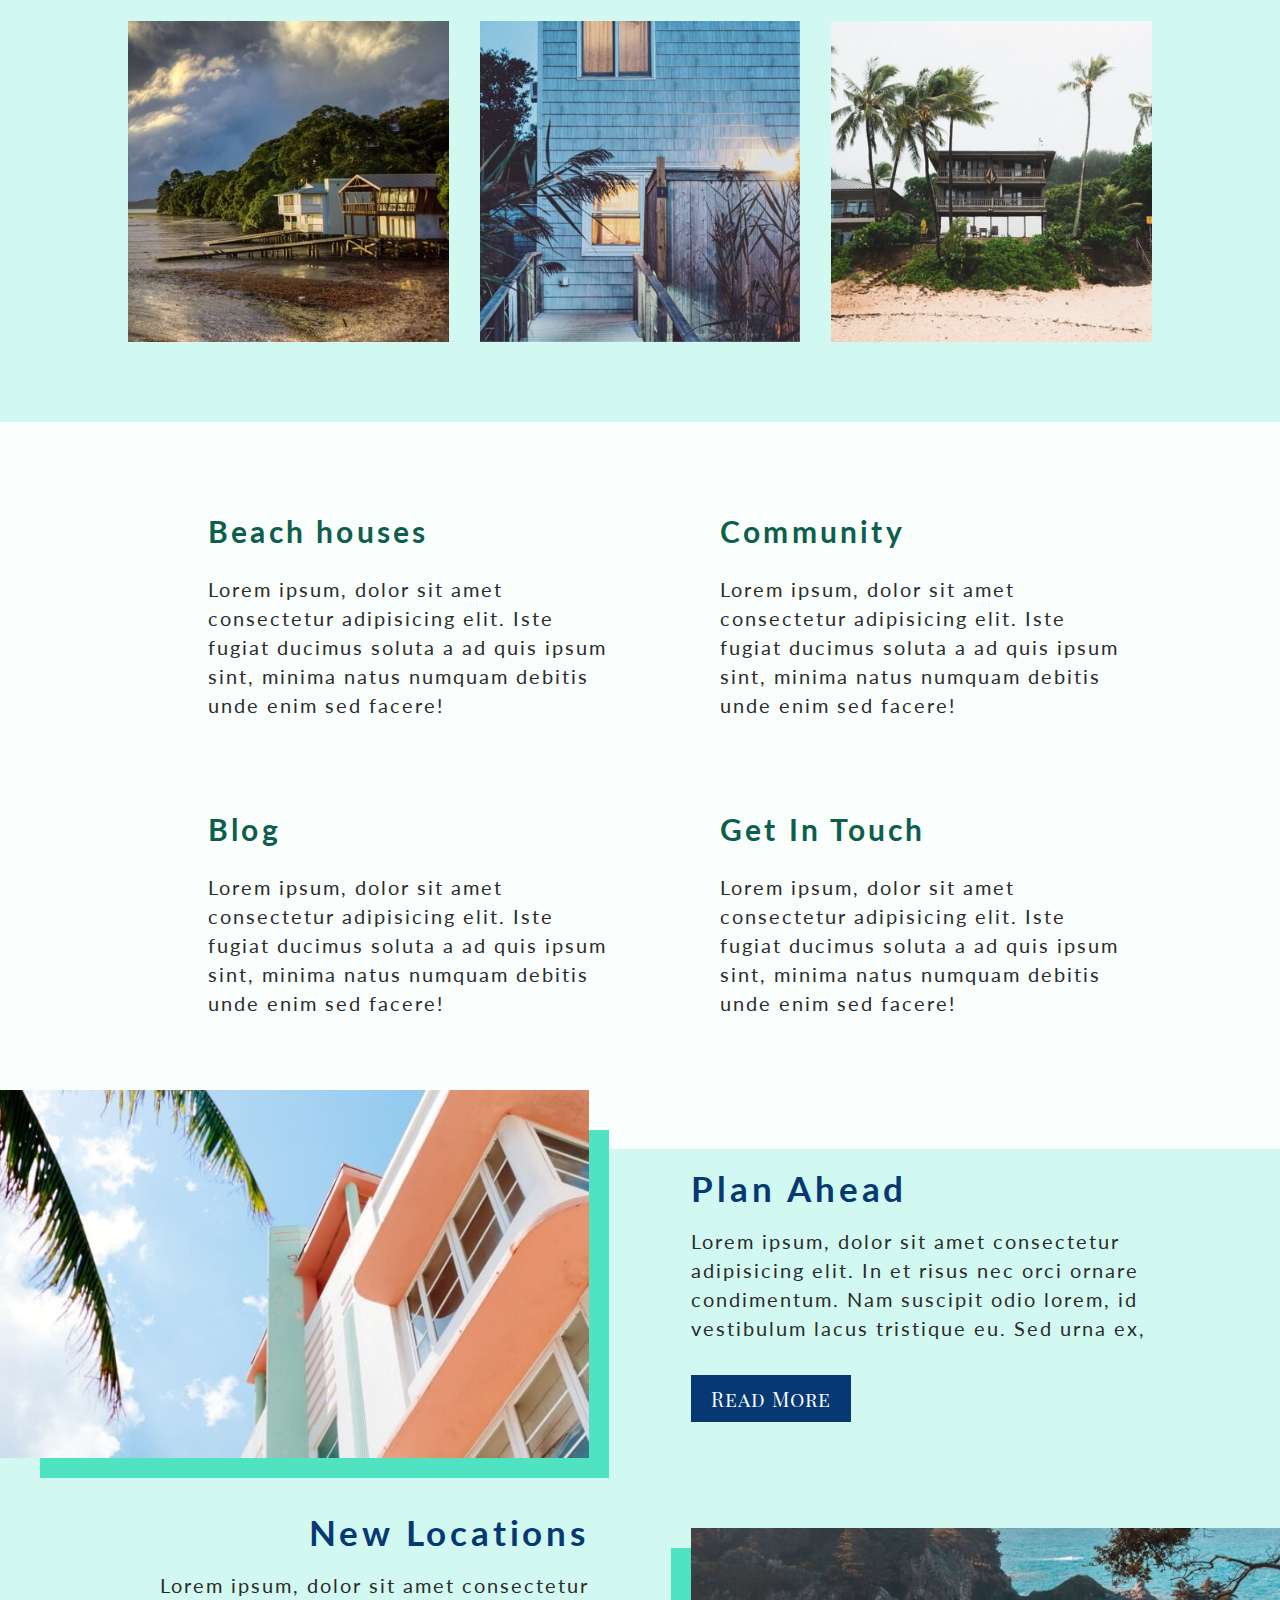
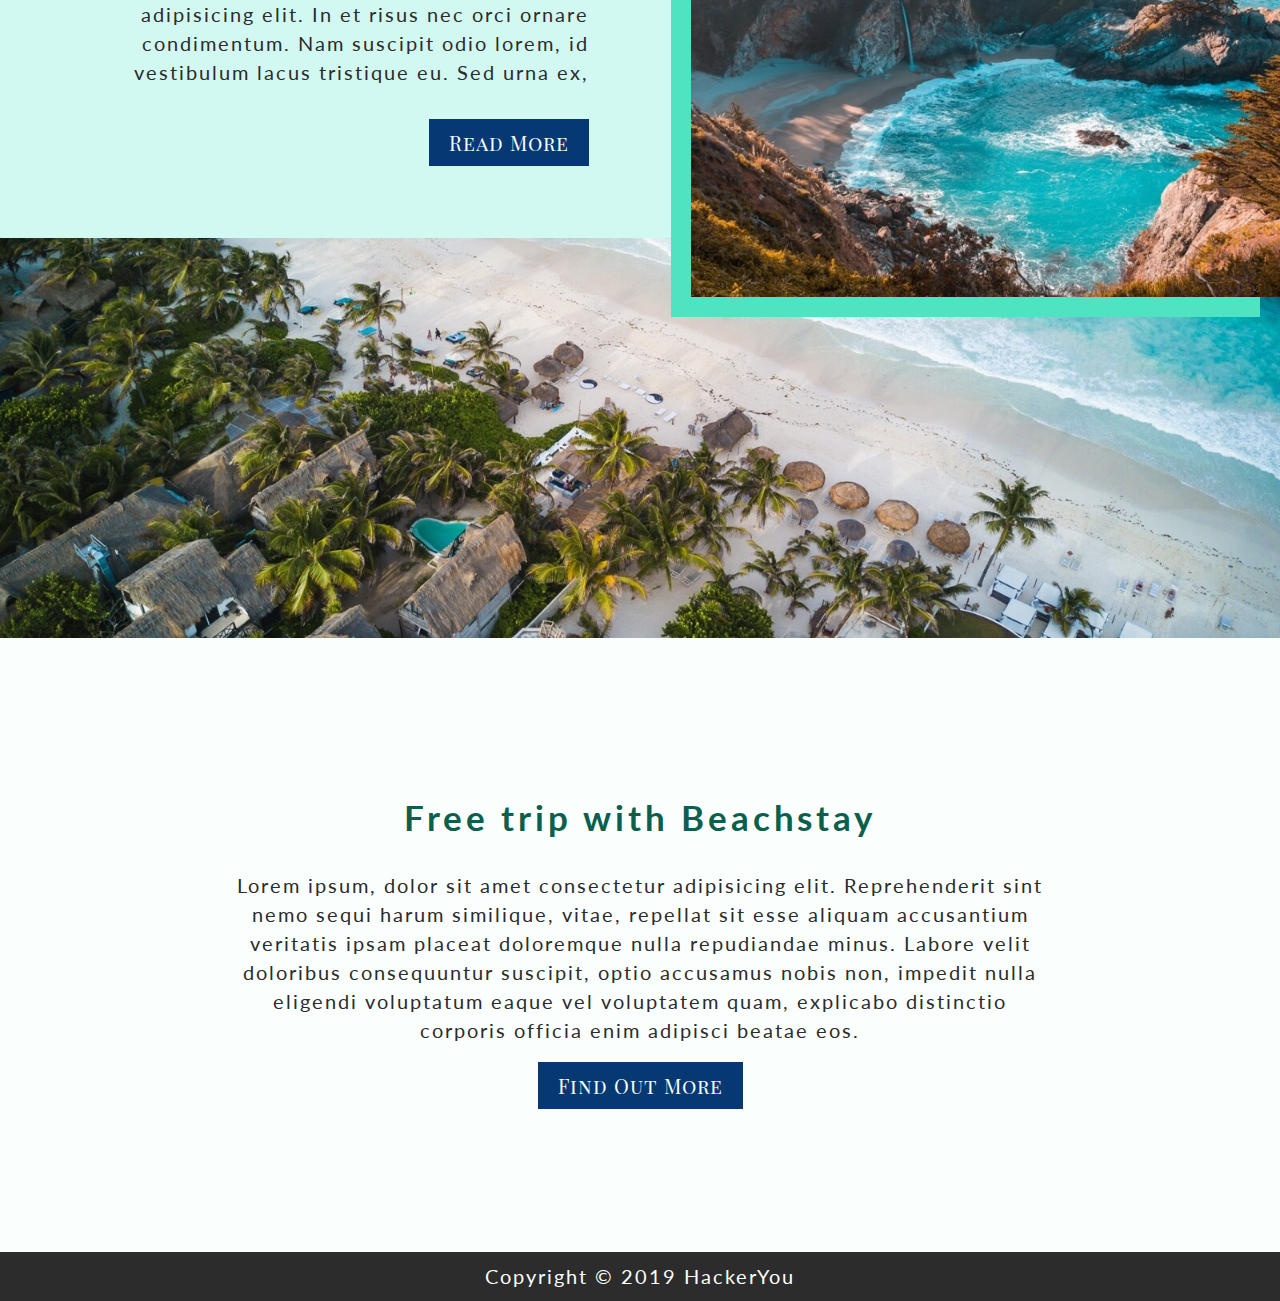
==== commit b612b313: "home and blog responsive" ====
--- a/index.html
+++ b/index.html
@@ -19,6 +19,10 @@
             <div class="innerWrapper">
                 <!-- Skip Link -->
                 <a href="#mainContentHome" class="skipLink">Skip to Main Content</a>
+                <!-- Responsive Menu Icon -->
+                <a href="#" class="responsiveMenu" aria-label="Open responsive menu">
+                    <i class="fas fa-bars hamburgerMenu" aria-hidden="true"></i>
+                </a>
                 <!-- Upper Header Flex Container -->
                 <div class="upperHeaderFlexContainer">
                     <!-- HEADER NAV STARTS -->
@@ -27,20 +31,22 @@
                         <h5 class="navLogo">Beachstay</h5>
                         <!-- Nav Links -->
                         <ul class="navList">
+                            <li class="exit closeMenu" aria-label="close responsive menu"><i class="fas fa-times exit" aria-hidden="true"></i></li>
                             <li class="navListItem">
-                                <a href="index.html" class="navAnchor anchorLeft">Home</a>
+                                <a href="index.html" class="navAnchor anchorLeft closeMenu">Home</a>
                             </li>
                             <li class="navListItem">
-                                <a href="#about" class="navAnchor">About</a>
+                                <a href="#about" class="navAnchor closeMenu">About</a>
                             </li>
                             <li class="navListItem">
-                                <a href="blog.html" class="navAnchor">Blog</a>
+                                <a href="blog.html" class="navAnchor closeMenu">Blog</a>
                             </li>
                             <li class="navListItem">
-                                <a href="contact.html" class="navAnchor anchorRight">Contact</a>
+                                <a href="contact.html" class="navAnchor anchorRight closeMenu">Contact</a>
                             </li>
                         </ul>
                         <!-- HEADER NAV ENDS -->
+                        
                     </nav>
                     <!-- Logo content -->
                     <div class="largeLogoContainer">
@@ -70,6 +76,11 @@
             <div class="innerWrapper">
                 <!-- Flex Container starts -->
                 <div class="guyanaFlexContainer">
+                    <!-- Guyana Image -->
+                    <div class="guyanaImageContainer">
+                        <img src="assets/smallBox.jpg" alt="A living room with wood-paneled walls and a wall of windows overlooking the ocean."
+                            class="guyanaImage">
+                    </div>
                     <!-- Guyana Content -->
                     <div class="guyanaContentContainer">
                         <!-- Heading -->
@@ -79,9 +90,6 @@
                         <!-- Read More link -->
                         <a href="#" class="moreButton">Find Out More</a>
                     </div>
-                    <div class="guyanaImageContainer">
-                        <img src="assets/smallBox.jpg" alt="A living room with wood-paneled walls and a wall of windows overlooking the ocean." class="guyanaImage">
-                    </div>
                 <!-- Flex Container ends -->
                 </div>
             <!-- Inner Wrapper ends -->
@@ -99,7 +107,7 @@
                         <img src="assets/galleryImage1.jpg" alt="Two homes on stilts, slightly elevated off the water.">
                     </div>
                     <div class="galleryImage">
-                        <img src="assets/galleryImage2.jpg" alt="The back entrance of a white shingled house, with welcoming lights on.">
+                        <img src="assets/galleryImage2.jpg" alt="The back entrance of a white shingled house, with welcoming lights on." class="imageTrio2">
                     </div>
                     <div class="galleryImage">
                         <img src="assets/galleryImage3.jpg" alt="The view of a brown and white house from the beach, with palm trees in the foreground.">
@@ -119,8 +127,8 @@
                     <!-- Beach Houses -->
                     <div class="aboutBeachHouses aboutItem aboutItemTopRow">
                         <!-- Icon Container -->
-                        <div class="aboutIconContainer">
-                            <i class="fas fa-home house aboutIcon"></i>
+                        <div class="aboutIconContainer" aria-label="Go to the About section">
+                            <i class="fas fa-home house aboutIcon" aria-hidden="true"></i>
                         </div>
                         <!-- Written Content Container -->
                         <div class="aboutWrittenContent">
@@ -133,8 +141,8 @@
                     <!-- Community -->
                     <div class="aboutCommunity aboutItem aboutItemTopRow">
                         <!-- Icon Container -->
-                        <div class="aboutIconContainer">
-                            <i class="fas fa-users community aboutIcon"></i>
+                        <div class="aboutIconContainer" aria-label="Go to the Community section">
+                            <i class="fas fa-users community aboutIcon" aria-hidden="true"></i>
                         </div>
                         <!-- Written Content Container -->
                         <div class="aboutWrittenContent">
@@ -147,8 +155,8 @@
                     <!-- About Blog -->
                     <div class="aboutBlog aboutItem">
                         <!-- Icon Container -->
-                        <div class="aboutIconContainer">
-                            <i class="fas fa-file paper aboutIcon"></i>
+                        <div class="aboutIconContainer" aria-label="Go to the Blog section">
+                            <i class="fas fa-file paper aboutIcon" aria-hidden="true"></i>
                         </div>
                         <!-- Written Content Container -->
                         <div class="aboutWrittenContent">
@@ -161,12 +169,12 @@
                     <!-- Get In Touch -->
                     <div class="aboutGetInTouch aboutItem">
                         <!-- Icon Container -->
-                        <div class="aboutIconContainer">
-                            <i class="fas fa-phone phone aboutIcon"></i>
+                        <div class="aboutIconContainer" aria-label="Go to the Get In Touch section">
+                            <i class="fas fa-phone phone aboutIcon" aria-hidden="true"></i>
                         </div>
                         <!-- Written Content Container -->
                         <div class="aboutWrittenContent">
-                            <a href="#" class="aboutAnchor">
+                            <a href="contact.html" class="aboutAnchor">
                                 <h6 class="aboutHeader">Get In Touch</h6>
                             </a>
                             <p>Lorem ipsum, dolor sit amet consectetur adipisicing elit. Iste fugiat ducimus soluta a ad quis ipsum sint, minima natus numquam debitis unde enim sed facere!</p>
@@ -184,33 +192,43 @@
             <div class="wrapper">
                 <!-- To Know container -->
                 <div class="toKnowContainer">
-                    <!-- Top Left Image -->
-                    <div class="topLeftImage toKnowFlexItem">
-                        <img src="assets/leftImage.jpg" alt="A white building with tan and turquise accents, taken from the low perspective of the sidewalk, so that a palm tree and the clear blue sky are also in the background." class="toKnowImageLeft">
-                    </div>
-                    <!-- Top Right Written -->
-                    <div class="topRightWritten toKnowFlexItem">
-                        <!-- Heading -->
-                        <h4 class="colorChange">Plan Ahead</h4>
-                        <!-- Paragraph -->
-                        <p class="toKnowPara">Lorem ipsum, dolor sit amet consectetur adipisicing elit. In et risus nec orci ornare condimentum. Nam suscipit odio lorem, id vestibulum lacus tristique eu. Sed urna ex,</p>
-                        <!-- Read More link -->
-                        <a href="#" class="moreButton">Read More</a>
-                    </div>
-                    <!-- Bottom Left Written -->
-                    <div class="bottomLeftWritten toKnowFlexItem">
-                        <!-- Heading -->
-                        <h4 class="colorChange">New Locations</h4>
-                        <!-- Paragraph -->
-                        <p class="toKnowPara">Lorem ipsum, dolor sit amet consectetur adipisicing elit. In et risus nec orci ornare condimentum. Nam suscipit odio
-                        lorem, id vestibulum lacus tristique eu. Sed urna ex,</p>
-                        <!-- Read More link -->
-                        <a href="#" class="moreButton">Read More</a>
-                    </div>
-                    <!-- Bottom Right Image -->
-                    <div class="bottomRightImage toKnowFlexItem">
-                        <img src="assets/rightImage.jpg" alt="A photo of a beach, shot from above, showing a blue ocean and rocky cliffs." class="toKnowImageRight">
-                    </div>
+                    <!-- Top Row -->
+                    <div class="toKnowTopRow">
+                        <!-- Top Left Image -->
+                        <div class="topLeftImage toKnowFlexItem">
+                            <img src="assets/leftImage.jpg" alt="A white building with tan and turquise accents, taken from the low perspective of the sidewalk, so that a palm tree and the clear blue sky are also in the background."
+                                class="toKnowImageLeft">
+                        </div>
+                        <!-- Top Right Written -->
+                        <div class="topRightWritten toKnowFlexItem">
+                            <!-- Heading -->
+                            <h4 class="colorChange">Plan Ahead</h4>
+                            <!-- Paragraph -->
+                            <p class="toKnowPara">Lorem ipsum, dolor sit amet consectetur adipisicing elit. In et risus nec orci ornare
+                                condimentum. Nam suscipit odio lorem, id vestibulum lacus tristique eu. Sed urna ex,</p>
+                            <!-- Read More link -->
+                            <a href="#" class="moreButton">Read More</a>
+                        </div>
+                    </div>
+                    <!-- Bottom Row -->
+                    <div class="toKnowBottomRow">
+                        <!-- Bottom Right Image -->
+                        <div class="bottomRightImage toKnowFlexItem">
+                            <img src="assets/rightImage.jpg" alt="A photo of a beach, shot from above, showing a blue ocean and rocky cliffs."
+                                class="toKnowImageRight">
+                        </div>
+                        <!-- Bottom Left Written -->
+                        <div class="bottomLeftWritten toKnowFlexItem">
+                            <!-- Heading -->
+                            <h4 class="colorChange">New Locations</h4>
+                            <!-- Paragraph -->
+                            <p class="toKnowPara">Lorem ipsum, dolor sit amet consectetur adipisicing elit. In et risus nec orci ornare
+                                condimentum. Nam suscipit odio
+                                lorem, id vestibulum lacus tristique eu. Sed urna ex,</p>
+                            <!-- Read More link -->
+                            <a href="#" class="moreButton">Read More</a>
+                        </div>
+                    </div>  
                 </div>
             <!-- Wrapper ends -->
             </div>
@@ -254,12 +272,31 @@
     
     <script>
         // Adapted from https://stackoverflow.com/questions/2397370/change-link-color-of-the-current-page-with-css
+        // The 'this' is equal to the page (href) that the user is currently on, that page gets an added class of 'active', which allows me to style the active Nav link, as the design calls fortions/2397370/change-link-color-of-the-current-page-with-css
         $(function () {
             $("[href]").each(function () {
                 if (this.href == window.location.href) {
                     $(this).addClass("active");
                 }
             });
+
+            // When the responsive menu (anchor) is in focus
+            $('.responsiveMenu').on('focusin', function () {
+                // toggle class show on the menu
+                $('.navList').toggleClass('show');
+            });
+
+            // When the hamburger nav icon is clicked
+            $('.hamburgerMenu').on('click', function () {
+                // toggle class show on the menu
+                $('.navList').toggleClass('show');
+            });
+
+            // When an element of 'closeMenu' is clicked
+            $('.closeMenu').on('click', function () {
+                // toggle class show on the menu
+                $('.navList').toggleClass('show');
+            });
         });
     </script>
 </body>
--- a/styles/style.css
+++ b/styles/style.css
@@ -150,6 +150,10 @@
 a {
   text-decoration: none; }
 
+a:active, a:focus, .moreButton:active, .moreButton:focus {
+  border: 4px dotted #50e3c2;
+  outline: none; }
+
 img {
   max-width: 100%;
   width: 100%;
@@ -244,8 +248,6 @@
   padding: 10px 20px; }
   .moreButton:hover {
     color: #50e3c2; }
-  .moreButton:active {
-    border-radius: 5px; }
 
 .lowercase {
   text-transform: lowercase; }
@@ -375,9 +377,9 @@
   display: -ms-flexbox;
   display: flex;
   -webkit-box-orient: horizontal;
-  -webkit-box-direction: normal;
-  -ms-flex-direction: row;
-  flex-direction: row;
+  -webkit-box-direction: reverse;
+  -ms-flex-direction: row-reverse;
+  flex-direction: row-reverse;
   -webkit-box-align: center;
   -ms-flex-align: center;
   align-items: center; }
@@ -471,6 +473,9 @@
   .aboutQuadContainer .aboutHeader {
     padding-bottom: 15px; }
 
+.aboutAnchor {
+  display: block; }
+
 .aboutAnchor:hover .aboutHeader {
   color: #50e3c2;
   text-decoration: underline; }
@@ -478,7 +483,7 @@
 .thingsToKnow {
   background: #d2f9f1; }
 
-.toKnowContainer {
+.toKnowTopRow {
   display: -webkit-box;
   display: -ms-flexbox;
   display: flex;
@@ -492,6 +497,20 @@
   -ms-flex-align: center;
   align-items: center; }
 
+.toKnowBottomRow {
+  display: -webkit-box;
+  display: -ms-flexbox;
+  display: flex;
+  -webkit-box-orient: horizontal;
+  -webkit-box-direction: reverse;
+  -ms-flex-direction: row-reverse;
+  flex-direction: row-reverse;
+  -ms-flex-wrap: wrap;
+  flex-wrap: wrap;
+  -webkit-box-align: center;
+  -ms-flex-align: center;
+  align-items: center; }
+
 .toKnowFlexItem {
   width: 50%; }
 
@@ -502,11 +521,11 @@
   padding-top: 10px;
   padding-bottom: 40px; }
 
-.toKnowFlexItem:nth-child(odd) {
+.topLeftImage, .bottomLeftWritten {
   padding-right: 6.25%;
   padding-bottom: 35px; }
 
-.toKnowFlexItem:nth-child(even) {
+.topRightWritten, .bottomRightImage {
   padding-left: 6.25%;
   padding-top: 35px; }
 
@@ -581,6 +600,12 @@
 .blogMission, .recentPosts {
   padding-right: 5%; }
 
+.recentPosts {
+  padding-top: 20px; }
+
+.blogAsidePara {
+  padding-bottom: 25px; }
+
 .blogAsideHeading {
   font-size: 1.25rem;
   font-weight: 700;
@@ -644,6 +669,10 @@
   line-height: 1.45rem;
   letter-spacing: 0.1rem;
   margin-bottom: 40px; }
+  .commentForm input[type="text"]:active, .commentForm input[type="email"]:active {
+    border: 5px solid #50e3c2; }
+  .commentForm input[type="text"]:focus, .commentForm input[type="email"]:focus {
+    border: 5px solid #50e3c2; }
 
 .commentForm input[type="text"] {
   margin-right: 2%; }
@@ -663,6 +692,10 @@
   letter-spacing: 0.1rem;
   margin-bottom: 40px;
   resize: none; }
+  .commentForm textarea:active {
+    border: 8px solid #50e3c2; }
+  .commentForm textarea:focus {
+    border: 8px solid #50e3c2; }
 
 .commentForm button[type="submit"] {
   width: 100%;
@@ -679,6 +712,10 @@
   margin-bottom: 80px; }
   .commentForm button[type="submit"]:hover {
     color: #50e3c2; }
+  .commentForm button[type="submit"]:active {
+    border: 5px solid #50e3c2; }
+  .commentForm button[type="submit"]:focus {
+    border: 5px solid #50e3c2; }
 
 .commentsSection {
   padding: 0 8% 0 16.67%; }
@@ -700,6 +737,8 @@
     .commentsSection .blogComment .commentContent {
       margin-left: 5%;
       width: calc((100% - 14%) - 5%); }
+  .commentsSection .userImageAnchor {
+    display: block; }
   .commentsSection .comment1 {
     padding-bottom: 100px; }
   .commentsSection .comment2 {
@@ -808,3 +847,322 @@
   .contactAddressInfo .addressItem {
     line-height: 1.6rem;
     letter-spacing: 0.1rem; }
+
+.responsiveMenu {
+  display: none; }
+
+.hamburgerMenu {
+  position: absolute;
+  top: 30px;
+  right: 10%;
+  z-index: 20;
+  font-size: 2rem;
+  color: #50e3c2;
+  cursor: pointer; }
+
+.exit {
+  display: none;
+  position: absolute;
+  top: 20px;
+  right: 10%;
+  z-index: 40;
+  font-size: 2rem;
+  color: #50e3c2;
+  cursor: pointer; }
+
+.show.navList {
+  opacity: 1;
+  z-index: 30; }
+
+@media (max-width: 1500px) {
+  .toKnowImageLeft {
+    margin-top: -10%; }
+  .toKnowImageRight {
+    margin-bottom: -10%; }
+  .topLeftImage, .bottomLeftWritten {
+    padding-right: 4%; }
+  .topRightWritten, .bottomRightImage {
+    padding-left: 4%; }
+  .topRightWritten {
+    padding-right: 5%; }
+  .bottomLeftWritten {
+    padding-left: 5%; } }
+
+@media (max-width: 1350px) {
+  .blogFlexContainer .blogPostContainer {
+    width: 60%;
+    margin-right: 8%; }
+  .blogFlexContainer .blogAside {
+    width: 35%;
+    padding-top: 250px; }
+  .blogCommentForm input[type="text"], .blogCommentForm input[type="email"] {
+    width: 100%;
+    margin-left: 0;
+    margin-right: 0; } }
+
+@media (max-width: 1320px) {
+  .toKnowFlexItem:nth-child(even) {
+    padding-top: 10px; }
+  .toKnowTopRow, .toKnowBottomRow {
+    -webkit-box-align: start;
+    -ms-flex-align: start;
+    align-items: flex-start; } }
+
+@media (max-width: 1100px) {
+  .thingsToKnow {
+    padding: 80px 0; }
+  .toKnowContainer {
+    margin: 0 10%; }
+  .toKnowTopRow {
+    -webkit-box-orient: vertical;
+    -webkit-box-direction: normal;
+    -ms-flex-direction: column;
+    flex-direction: column;
+    -webkit-box-align: center;
+    -ms-flex-align: center;
+    align-items: center; }
+  .toKnowBottomRow {
+    -webkit-box-orient: vertical;
+    -webkit-box-direction: normal;
+    -ms-flex-direction: column;
+    flex-direction: column;
+    -webkit-box-align: center;
+    -ms-flex-align: center;
+    align-items: center; }
+  .toKnowFlexItem {
+    width: 100%;
+    text-align: center;
+    padding: 40px 0; }
+  .toKnowImageLeft {
+    margin-top: 0%; }
+  .toKnowImageRight {
+    margin-bottom: 0%; } }
+
+/* Portrait tablet and small desktops */
+@media (max-width: 940px) {
+  .responsiveMenu,
+  .exit {
+    display: block; }
+  .navList {
+    opacity: 0;
+    width: 100%;
+    position: fixed;
+    z-index: -10;
+    top: 0;
+    left: 0;
+    right: 0;
+    bottom: 0;
+    background: #2c2c2c;
+    display: -webkit-box;
+    display: -ms-flexbox;
+    display: flex;
+    -webkit-box-orient: vertical;
+    -webkit-box-direction: normal;
+    -ms-flex-direction: column;
+    flex-direction: column;
+    -ms-flex-pack: distribute;
+    justify-content: space-around;
+    text-align: center; }
+    .navList .navAnchor {
+      font-size: 2rem; }
+    .navList .navAnchor.active {
+      color: #fafffe; }
+    .navList .navAnchor:hover {
+      color: #50e3c2; }
+  .lowerHeader {
+    margin-top: -50%; }
+  .largeLogoContainer {
+    margin-left: 0;
+    margin-top: 150px;
+    -webkit-box-align: center;
+    -ms-flex-align: center;
+    align-items: center; }
+  .guyanaFlexContainer {
+    -webkit-box-orient: vertical;
+    -webkit-box-direction: normal;
+    -ms-flex-direction: column;
+    flex-direction: column;
+    -webkit-box-align: center;
+    -ms-flex-align: center;
+    align-items: center; }
+    .guyanaFlexContainer .guyanaContentContainer {
+      width: 100%;
+      padding-right: 0;
+      -webkit-box-flex: 0;
+      -ms-flex-positive: 0;
+      flex-grow: 0;
+      -ms-flex-negative: 0;
+      flex-shrink: 0;
+      text-align: center; }
+    .guyanaFlexContainer .guyanaImageContainer {
+      width: 80%;
+      padding-left: 0;
+      -ms-flex-preferred-size: auto;
+      flex-basis: auto;
+      -webkit-box-flex: 0;
+      -ms-flex-positive: 0;
+      flex-grow: 0;
+      -ms-flex-negative: 0;
+      flex-shrink: 0;
+      padding-bottom: 50px; }
+    .guyanaFlexContainer .guyanaImage {
+      -webkit-box-shadow: -17px 17px 0px 0px #50e3c2;
+      box-shadow: -17px 17px 0px 0px #50e3c2; }
+  .aboutQuad {
+    padding-bottom: 0; }
+  .aboutQuadContainer {
+    -webkit-box-orient: vertical;
+    -webkit-box-direction: normal;
+    -ms-flex-direction: column;
+    flex-direction: column; }
+    .aboutQuadContainer .aboutItem {
+      width: 100%;
+      display: -webkit-box;
+      display: -ms-flexbox;
+      display: flex;
+      -webkit-box-orient: horizontal;
+      -webkit-box-direction: normal;
+      -ms-flex-direction: row;
+      flex-direction: row;
+      margin-bottom: 80px; }
+    .aboutQuadContainer .aboutItem:nth-child(odd) {
+      margin-right: 0px; }
+  .freeTripContent {
+    padding: 80px 0;
+    margin: 0 10%; }
+  .blogFlexContainer {
+    display: -webkit-box;
+    display: -ms-flexbox;
+    display: flex;
+    -webkit-box-orient: vertical;
+    -webkit-box-direction: normal;
+    -ms-flex-direction: column;
+    flex-direction: column;
+    -webkit-box-align: center;
+    -ms-flex-align: center;
+    align-items: center;
+    padding-top: 50px; }
+    .blogFlexContainer .blogPostContainer {
+      width: 80%;
+      margin-right: 0; }
+      .blogFlexContainer .blogPostContainer .blogWrittenContainer {
+        border-left: 5px solid #50e3c2; }
+    .blogFlexContainer .blogAside {
+      width: 80%;
+      padding: 50px 0 80px 0; }
+  .postInfo {
+    text-align: center; }
+  .commentsSection {
+    padding: 0 5% 0 5%; }
+  .blogCommentForm {
+    padding: 0 5% 0 5%; }
+  .blogAsidePara, .blogAsideListItem {
+    padding-left: 0%; }
+  .blogMission, .recentPosts {
+    padding-right: 0%; }
+  .blogAsideFlexContainer {
+    display: -webkit-box;
+    display: -ms-flexbox;
+    display: flex;
+    -webkit-box-orient: vertical;
+    -webkit-box-direction: normal;
+    -ms-flex-direction: column;
+    flex-direction: column;
+    -ms-flex-wrap: wrap;
+    flex-wrap: wrap;
+    -webkit-box-align: center;
+    -ms-flex-align: center;
+    align-items: center;
+    padding: 105px 0 80px 0;
+    border-top: 5px solid #50e3c2; }
+    .blogAsideFlexContainer .blogAsideImage {
+      width: 50%; }
+    .blogAsideFlexContainer .blogMission {
+      width: 100%;
+      text-align: center; }
+    .blogAsideFlexContainer .recentPosts {
+      width: 100%; }
+  .blogAsideHeading {
+    text-align: center; }
+  .blogAsidePara, .blogAsideListItem {
+    padding-left: 0; }
+  .blogMission, .recentPosts {
+    padding-right: 0; }
+  .recentPosts {
+    padding-top: 20px; }
+  .blogAsideAnchor {
+    margin-left: 0%; } }
+
+/* Landscape phone to portrait tablet */
+@media (max-width: 767px) {
+  html {
+    font-size: 112.5%; }
+  .innerWrapper {
+    width: 85%; }
+  .lowerHeader {
+    display: none; }
+  .largeLogoContainer {
+    margin-top: 70px; }
+  h1 {
+    font-size: 3.8rem; }
+  .toKnowContainer {
+    margin: 0 7.5%; }
+  .freeTripContent {
+    margin: 0 7.5%; }
+  .blogHeader, .contactHeader {
+    min-height: 50vh; }
+  .blogPostContainer {
+    width: 85%; }
+  .blogAside {
+    width: 85%;
+    padding: 50px 0 80px 0; }
+  .commentsSection {
+    padding: 0 2% 0 2%; }
+  .blogCommentForm {
+    padding: 0 2% 0 2%; }
+  .blogPostTitle {
+    font-size: 1.3rem;
+    line-height: 1.6rem; } }
+
+/* Landscape phones and down */
+@media (max-width: 480px) {
+  p {
+    font-size: 0.9rem; }
+  h1, .welcome {
+    font-size: 2rem;
+    line-height: 2rem;
+    text-align: center; }
+  .upperHeaderContainer {
+    min-height: 60vh;
+    width: 100%;
+    background-image: url(../assets/homeImage1.jpg);
+    background-size: cover;
+    background-position: center center;
+    background-repeat: no-repeat; }
+  .largeLogoContainer {
+    margin-top: 80px;
+    min-height: 30vh; }
+  .guyanaImageContainer {
+    width: 100%; }
+  .imageTrio2 {
+    display: none; }
+  .galleryImage {
+    width: calc 47%; }
+  .aboutIconContainer {
+    display: none; }
+  .aboutQuadContainer .aboutWrittenContent {
+    width: 100%;
+    text-align: center; }
+  .aboutItem {
+    -webkit-box-orient: vertical;
+    -webkit-box-direction: normal;
+    -ms-flex-direction: column;
+    flex-direction: column;
+    -ms-flex-wrap: wrap;
+    flex-wrap: wrap; }
+  .aboutQuadContainer {
+    width: 100%; }
+  .blogAsideAnchor {
+    font-size: 0.9rem; }
+  .commentsSection .blogComment .userImage:hover .userProfilePic {
+    border: 3px solid #50e3c2; } }
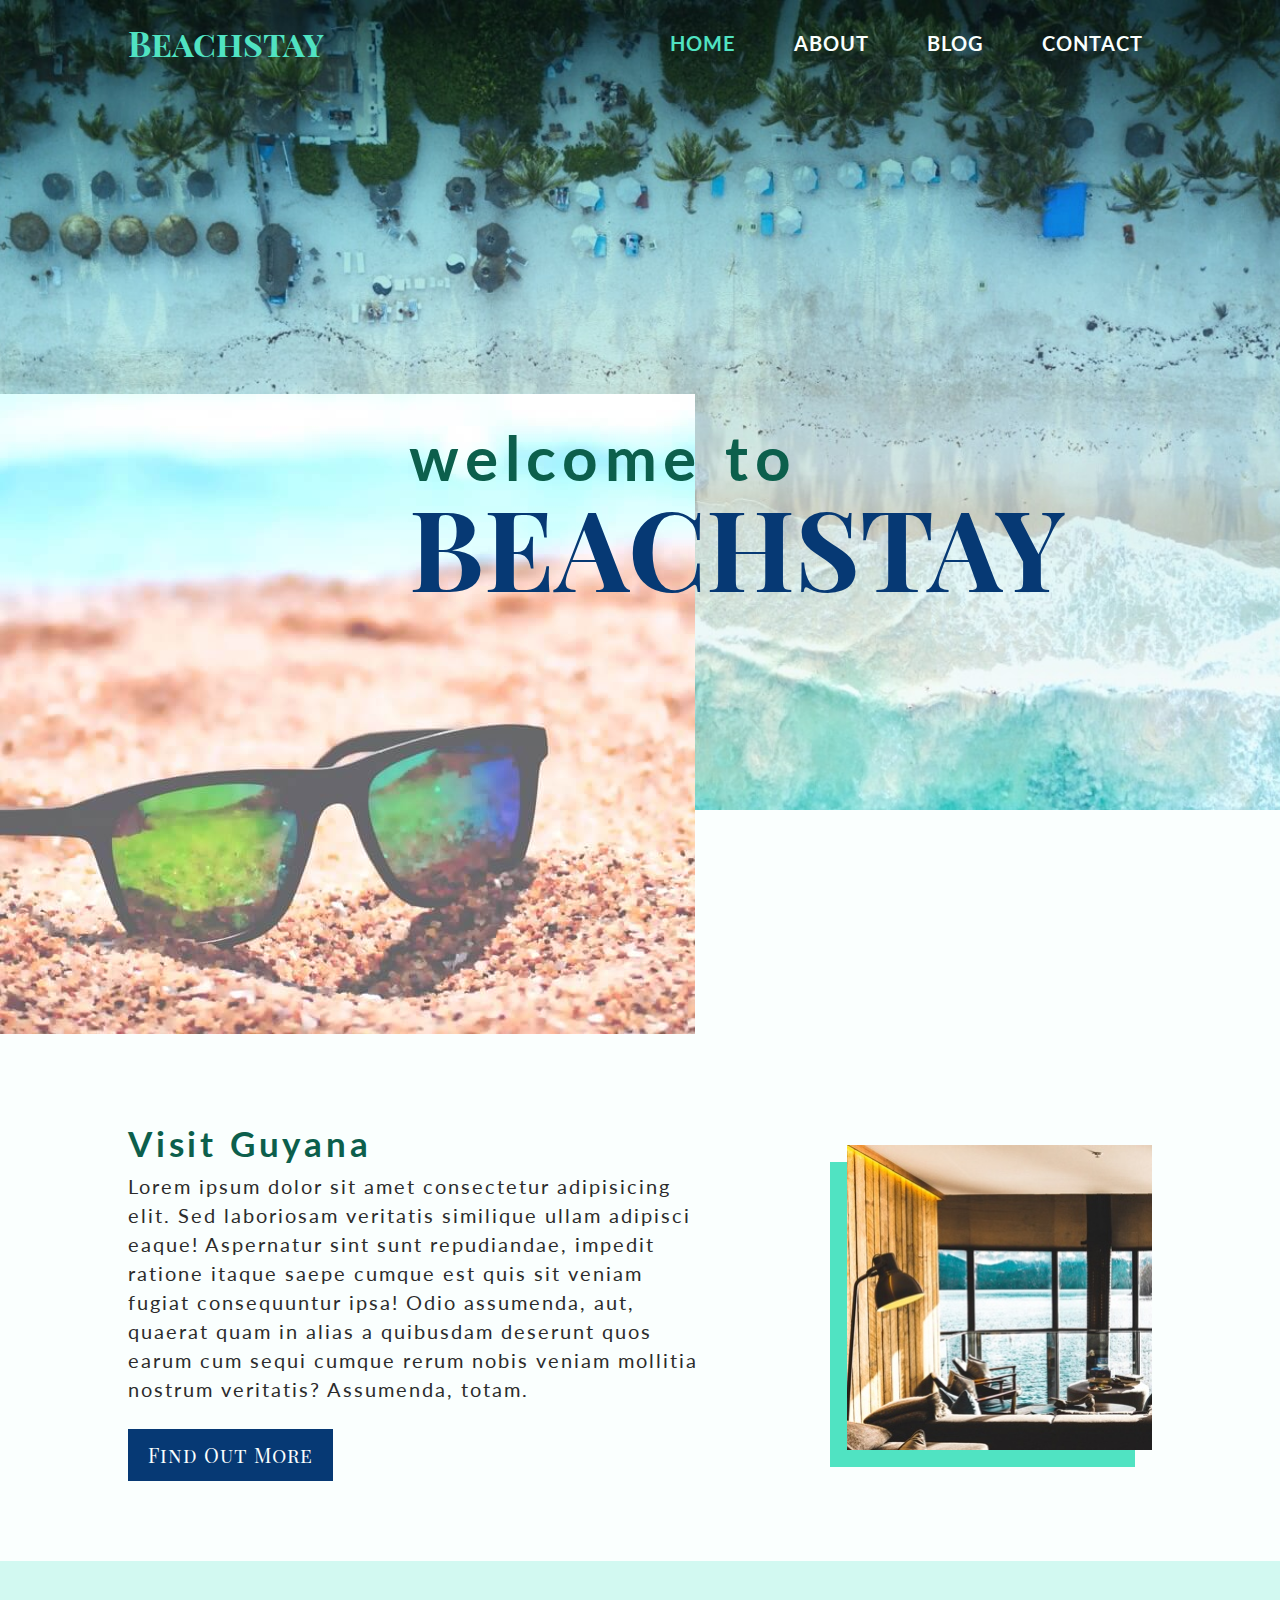
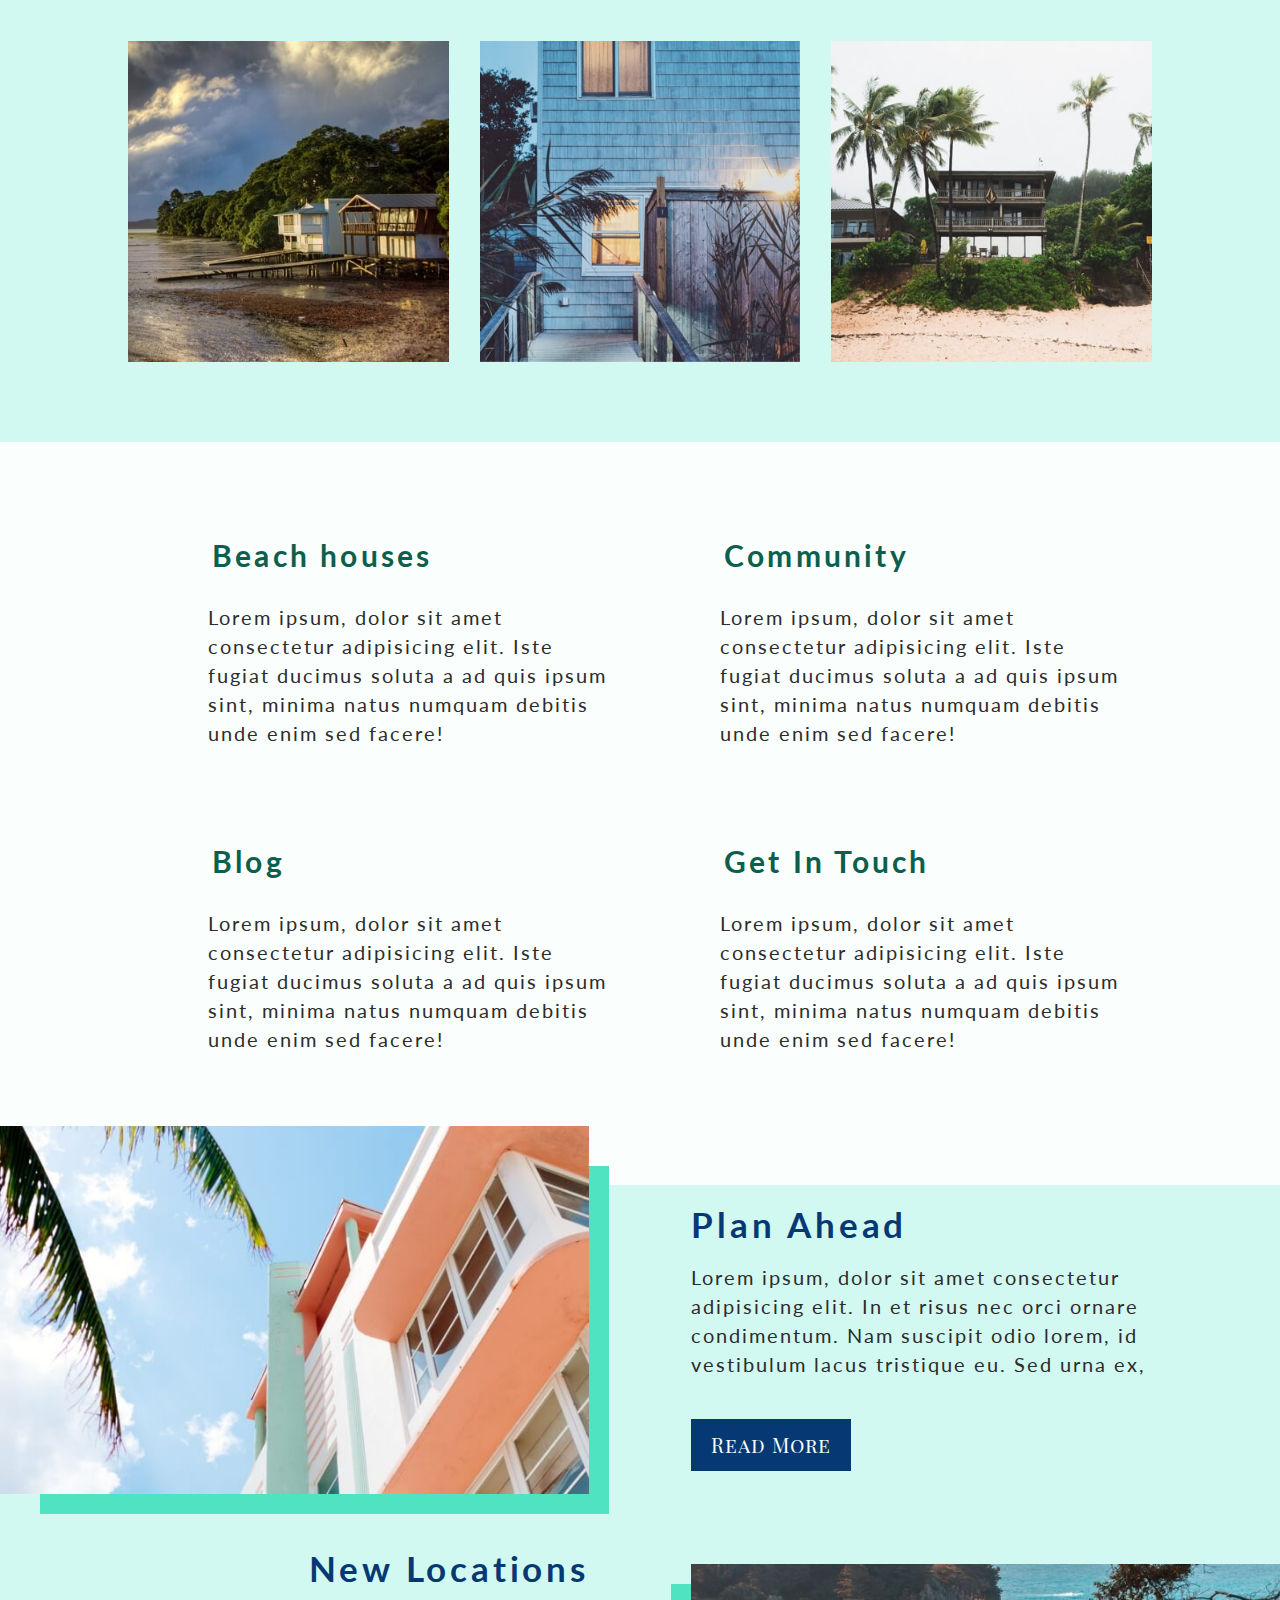
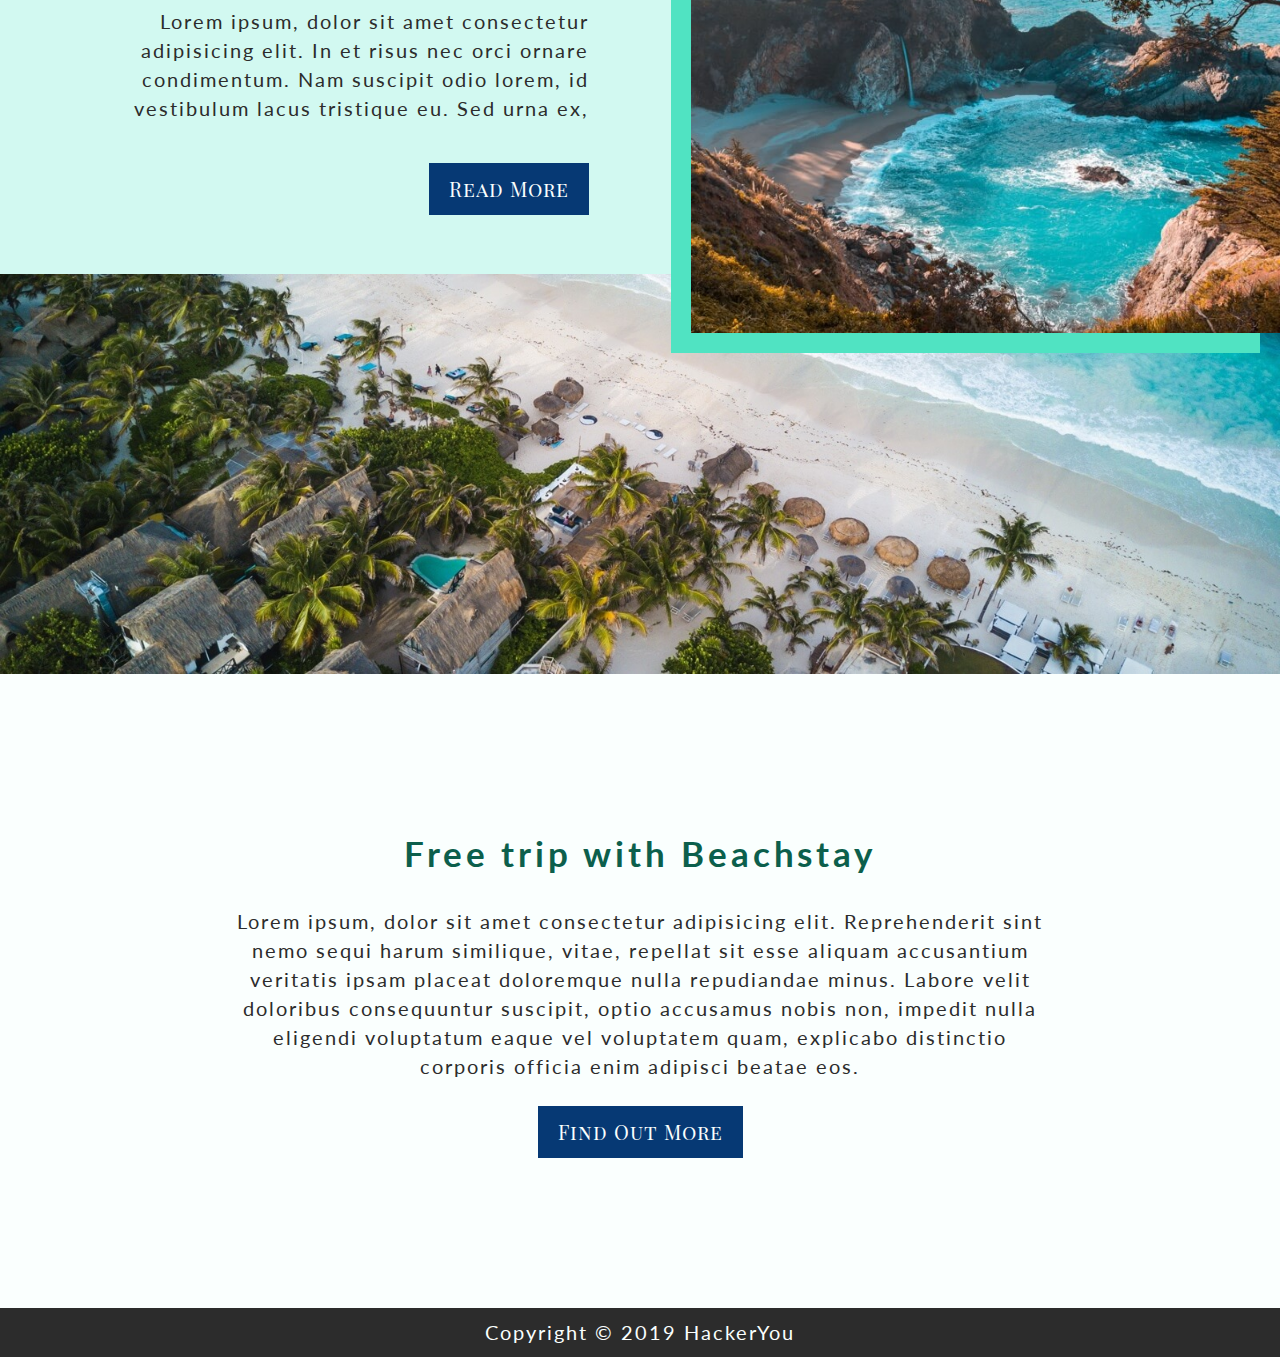
==== commit bc44ba14: "end of day Feb 5th" ====
--- a/index.html
+++ b/index.html
@@ -6,8 +6,8 @@
     <meta http-equiv="X-UA-Compatible" content="ie=edge">
     <title>Beachstay</title>
     <link href="https://fonts.googleapis.com/css?family=Lato:300,400,400i,700,700i|Playfair+Display+SC:900i" rel="stylesheet">
-    <link rel="stylesheet" href="https://use.fontawesome.com/releases/v5.7.0/css/all.css" integrity="sha384-lZN37f5QGtY3VHgisS14W3ExzMWZxybE1SJSEsQp9S+oqd12jhcu+A56Ebc1zFSJ"
-        crossorigin="anonymous">
+    <link rel="stylesheet" href="https://use.fontawesome.com/releases/v5.7.0/css/all.css" integrity="sha384-lZN37f5QGtY3VHgisS14W3ExzMWZxybE1SJSEsQp9S+oqd12jhcu+A56Ebc1zFSJ"crossorigin="anonymous">
+    <link type="image/png" href="assets/favicon.png" rel="icon">
     <link rel="stylesheet" href="styles/style.css">
 </head>
 <body>
@@ -31,7 +31,6 @@
                         <h5 class="navLogo">Beachstay</h5>
                         <!-- Nav Links -->
                         <ul class="navList">
-                            <li class="exit closeMenu" aria-label="close responsive menu"><i class="fas fa-times exit" aria-hidden="true"></i></li>
                             <li class="navListItem">
                                 <a href="index.html" class="navAnchor anchorLeft closeMenu">Home</a>
                             </li>
@@ -43,6 +42,12 @@
                             </li>
                             <li class="navListItem">
                                 <a href="contact.html" class="navAnchor anchorRight closeMenu">Contact</a>
+                            </li>
+                            <!-- Close menu, will only show in responsive -->
+                            <li class="exitMenu">
+                                <a href="#" class="closeMenu exitAnchor" aria-label=" close responsive menu">
+                                    <i class="fas fa-times exit" aria-hidden="true"></i>
+                                </a>
                             </li>
                         </ul>
                         <!-- HEADER NAV ENDS -->
@@ -78,8 +83,7 @@
                 <div class="guyanaFlexContainer">
                     <!-- Guyana Image -->
                     <div class="guyanaImageContainer">
-                        <img src="assets/smallBox.jpg" alt="A living room with wood-paneled walls and a wall of windows overlooking the ocean."
-                            class="guyanaImage">
+                        <img src="assets/smallBox.jpg" alt="A living room with wood-paneled walls and a wall of windows overlooking the ocean." class="guyanaImage">
                     </div>
                     <!-- Guyana Content -->
                     <div class="guyanaContentContainer">
@@ -286,12 +290,6 @@
                 $('.navList').toggleClass('show');
             });
 
-            // When the hamburger nav icon is clicked
-            $('.hamburgerMenu').on('click', function () {
-                // toggle class show on the menu
-                $('.navList').toggleClass('show');
-            });
-
             // When an element of 'closeMenu' is clicked
             $('.closeMenu').on('click', function () {
                 // toggle class show on the menu
--- a/styles/style.css
+++ b/styles/style.css
@@ -145,6 +145,113 @@
   clip: rect(0 0 0 0);
   overflow: hidden; }
 
+@-webkit-keyframes slideInFromBottom3 {
+  0% {
+    -webkit-transform: translateY(100%);
+    transform: translateY(100%); }
+  100% {
+    -webkit-transform: translateY(0);
+    transform: translateY(0); } }
+
+@keyframes slideInFromBottom3 {
+  0% {
+    -webkit-transform: translateY(100%);
+    transform: translateY(100%); }
+  100% {
+    -webkit-transform: translateY(0);
+    transform: translateY(0); } }
+
+@keyframes slideInFromBottom3 {
+  0% {
+    -webkit-transform: translateY(100%);
+    transform: translateY(100%); }
+  100% {
+    -webkit-transform: translateY(0);
+    transform: translateY(0); } }
+
+@-webkit-keyframes slideInFromBottom {
+  0% {
+    -webkit-transform: translateY(10%);
+    transform: translateY(10%); }
+  100% {
+    -webkit-transform: translateY(0);
+    transform: translateY(0); } }
+
+@keyframes slideInFromBottom {
+  0% {
+    -webkit-transform: translateY(10%);
+    transform: translateY(10%); }
+  100% {
+    -webkit-transform: translateY(0);
+    transform: translateY(0); } }
+
+@-webkit-keyframes slideInFromBottom2 {
+  0% {
+    -webkit-transform: translateY(50%);
+    transform: translateY(50%); }
+  100% {
+    -webkit-transform: translateY(0);
+    transform: translateY(0); } }
+
+@keyframes slideInFromBottom2 {
+  0% {
+    -webkit-transform: translateY(50%);
+    transform: translateY(50%); }
+  100% {
+    -webkit-transform: translateY(0);
+    transform: translateY(0); } }
+
+/**
+ * ----------------------------------------
+ * animation jello-vertical
+ * ----------------------------------------
+ */
+@-webkit-keyframes jello-vertical {
+  0% {
+    -webkit-transform: scale3d(1, 1, 1);
+    transform: scale3d(1, 1, 1); }
+  30% {
+    -webkit-transform: scale3d(0.75, 1.25, 1);
+    transform: scale3d(0.75, 1.25, 1); }
+  40% {
+    -webkit-transform: scale3d(1.25, 0.75, 1);
+    transform: scale3d(1.25, 0.75, 1); }
+  50% {
+    -webkit-transform: scale3d(0.85, 1.15, 1);
+    transform: scale3d(0.85, 1.15, 1); }
+  65% {
+    -webkit-transform: scale3d(1.05, 0.95, 1);
+    transform: scale3d(1.05, 0.95, 1); }
+  75% {
+    -webkit-transform: scale3d(0.95, 1.05, 1);
+    transform: scale3d(0.95, 1.05, 1); }
+  100% {
+    -webkit-transform: scale3d(1, 1, 1);
+    transform: scale3d(1, 1, 1); } }
+
+@keyframes jello-vertical {
+  0% {
+    -webkit-transform: scale3d(1, 1, 1);
+    transform: scale3d(1, 1, 1); }
+  30% {
+    -webkit-transform: scale3d(0.75, 1.25, 1);
+    transform: scale3d(0.75, 1.25, 1); }
+  40% {
+    -webkit-transform: scale3d(1.25, 0.75, 1);
+    transform: scale3d(1.25, 0.75, 1); }
+  50% {
+    -webkit-transform: scale3d(0.85, 1.15, 1);
+    transform: scale3d(0.85, 1.15, 1); }
+  65% {
+    -webkit-transform: scale3d(1.05, 0.95, 1);
+    transform: scale3d(1.05, 0.95, 1); }
+  75% {
+    -webkit-transform: scale3d(0.95, 1.05, 1);
+    transform: scale3d(0.95, 1.05, 1); }
+  100% {
+    -webkit-transform: scale3d(1, 1, 1);
+    transform: scale3d(1, 1, 1); } }
+
 /* GENERAL STYLES */
 /*Default styles*/
 a {
@@ -245,9 +352,12 @@
   background: #063974;
   text-align: center;
   text-decoration: none;
-  padding: 10px 20px; }
+  padding: 10px 20px;
+  display: inline-block; }
   .moreButton:hover {
-    color: #50e3c2; }
+    color: #50e3c2;
+    -webkit-animation: jello-vertical 0.9s both;
+    animation: jello-vertical 0.9s both; }
 
 .lowercase {
   text-transform: lowercase; }
@@ -262,7 +372,8 @@
   text-align: center;
   text-transform: uppercase;
   padding: 10px;
-  margin: 15px; }
+  margin: 15px;
+  border: 4px dotted transparent; }
   .navAnchor:hover {
     color: #50e3c2; }
 
@@ -347,12 +458,16 @@
   -ms-flex-align: end;
   align-items: flex-end;
   position: relative;
-  z-index: 10; }
+  z-index: 10;
+  -webkit-animation: 1s ease-out 0s 1 slideInFromBottom3;
+  animation: 1s ease-out 0s 1 slideInFromBottom3; }
 
 .headerImageContainer {
   position: relative;
   z-index: 1;
-  margin-top: -32.5%; }
+  margin-top: -32.5%;
+  -webkit-animation: 1s ease-out 0s 1 slideInFromBottom3;
+  animation: 1s ease-out 0s 1 slideInFromBottom3; }
 
 .headerOverlapImage {
   max-width: 695px; }
@@ -474,7 +589,8 @@
     padding-bottom: 15px; }
 
 .aboutAnchor {
-  display: block; }
+  display: block;
+  border: 4px dotted transparent; }
 
 .aboutAnchor:hover .aboutHeader {
   color: #50e3c2;
@@ -576,7 +692,9 @@
 .blog {
   position: relative;
   z-index: 10;
-  margin-top: -250px; }
+  margin-top: -250px;
+  -webkit-animation: 0.7s ease-out 0s 1 slideInFromBottom;
+  animation: 0.7s ease-out 0s 1 slideInFromBottom; }
 
 .blogFlexContainer {
   display: -webkit-box;
@@ -711,7 +829,9 @@
   padding: 10px 20px;
   margin-bottom: 80px; }
   .commentForm button[type="submit"]:hover {
-    color: #50e3c2; }
+    color: #50e3c2;
+    -webkit-animation: jello-vertical 0.9s both;
+    animation: jello-vertical 0.9s both; }
   .commentForm button[type="submit"]:active {
     border: 5px solid #50e3c2; }
   .commentForm button[type="submit"]:focus {
@@ -777,7 +897,9 @@
 .contactMethods {
   position: relative;
   z-index: 10;
-  margin-top: -250px; }
+  margin-top: -250px;
+  -webkit-animation: 0.7s ease-out 0s 1 slideInFromBottom2;
+  animation: 0.7s ease-out 0s 1 slideInFromBottom2; }
 
 .contactFlexContainer {
   display: -webkit-box;
@@ -789,13 +911,16 @@
   flex-direction: row;
   margin-top: 50px; }
   .contactFlexContainer .contactFormContainer {
-    width: 77%;
-    margin: 0 8.5% 130px -5%;
+    width: 75%;
+    margin: 0 0% 130px 0;
+    -webkit-transform: translateX(-5%);
+    -ms-transform: translateX(-5%);
+    transform: translateX(-5%);
     background: #fafffe;
     padding: 5% 5% 0px 5%; }
   .contactFlexContainer .contactInfoContainer {
-    width: 23%;
-    padding-left: 2%;
+    width: 25%;
+    padding-left: 6.5%;
     padding-top: 250px; }
 
 .contactFormContainer {
@@ -824,7 +949,10 @@
     font-size: 1.2rem;
     padding: 5px; }
     .contactNavList .contactNavAnchor:hover {
-      color: #50e3c2; }
+      color: #50e3c2;
+      -webkit-transform: scale(1.5);
+      -ms-transform: scale(1.5);
+      transform: scale(1.5); }
   .contactNavList .contactNavAnchorLeft {
     padding-left: 0; }
   .contactNavList .contactNavListItem {
@@ -835,40 +963,48 @@
 .contactAddressInfo {
   font-style: normal; }
   .contactAddressInfo .contactAddressAnchor {
-    color: #2c2c2c; }
+    color: #2c2c2c;
+    display: block; }
     .contactAddressInfo .contactAddressAnchor:hover {
       color: #50e3c2;
       font-weight: 700; }
   .contactAddressInfo .contactAddressAnchor:nth-child(1) {
     font-weight: 700;
-    font-size: 1.3rem;
+    font-size: 1.2rem;
     letter-spacing: 0.15rem;
-    line-height: 2.9rem; }
+    line-height: 2.9rem;
+    display: block;
+    word-wrap: break-word; }
   .contactAddressInfo .addressItem {
     line-height: 1.6rem;
     letter-spacing: 0.1rem; }
 
 .responsiveMenu {
-  display: none; }
-
-.hamburgerMenu {
+  display: none;
   position: absolute;
   top: 30px;
   right: 10%;
-  z-index: 20;
+  z-index: 20; }
+
+.hamburgerMenu {
   font-size: 2rem;
-  color: #50e3c2;
-  cursor: pointer; }
-
-.exit {
+  color: #50e3c2; }
+
+.exitMenu {
   display: none;
   position: absolute;
   top: 20px;
   right: 10%;
-  z-index: 40;
+  z-index: 40; }
+
+.exit {
   font-size: 2rem;
-  color: #50e3c2;
-  cursor: pointer; }
+  color: #50e3c2; }
+
+.exitAnchor {
+  padding: 5px;
+  border: 4px dotted transparent;
+  display: block; }
 
 .show.navList {
   opacity: 1;
@@ -886,7 +1022,10 @@
   .topRightWritten {
     padding-right: 5%; }
   .bottomLeftWritten {
-    padding-left: 5%; } }
+    padding-left: 5%; }
+  .contactAddressInfo .contactAddressAnchor:nth-child(1) {
+    font-weight: 700;
+    font-size: 1rem; } }
 
 @media (max-width: 1350px) {
   .blogFlexContainer .blogPostContainer {
@@ -907,6 +1046,24 @@
     -webkit-box-align: start;
     -ms-flex-align: start;
     align-items: flex-start; } }
+
+@media (max-width: 1350px) {
+  .contactFlexContainer .contactFormContainer {
+    width: 70%;
+    margin: 0 0% 130px 0;
+    -webkit-transform: translateX(-5%);
+    -ms-transform: translateX(-5%);
+    transform: translateX(-5%);
+    background: #fafffe;
+    padding: 5% 5% 0px 5%; }
+  .contactFlexContainer .contactInfoContainer {
+    width: 30%;
+    padding-left: 5%;
+    padding-top: 250px; }
+  .contactFormContainer input[type="text"], .contactFormContainer input[type="email"] {
+    width: 100%;
+    margin-left: 0;
+    margin-right: 0; } }
 
 @media (max-width: 1100px) {
   .thingsToKnow {
@@ -938,10 +1095,20 @@
   .toKnowImageRight {
     margin-bottom: 0%; } }
 
+@media (max-width: 1220px) {
+  .lowerHeader {
+    margin-top: -50%; }
+  .largeLogoContainer {
+    margin-left: 0;
+    margin-top: 150px;
+    -webkit-box-align: center;
+    -ms-flex-align: center;
+    align-items: center; } }
+
 /* Portrait tablet and small desktops */
 @media (max-width: 940px) {
   .responsiveMenu,
-  .exit {
+  .exitMenu {
     display: block; }
   .navList {
     opacity: 0;
@@ -970,7 +1137,7 @@
     .navList .navAnchor:hover {
       color: #50e3c2; }
   .lowerHeader {
-    margin-top: -50%; }
+    margin-top: -60%; }
   .largeLogoContainer {
     margin-left: 0;
     margin-top: 150px;
@@ -1073,8 +1240,8 @@
     -webkit-box-align: center;
     -ms-flex-align: center;
     align-items: center;
-    padding: 105px 0 80px 0;
-    border-top: 5px solid #50e3c2; }
+    padding: 105px 50px 80px 50px;
+    border: 5px solid #50e3c2; }
     .blogAsideFlexContainer .blogAsideImage {
       width: 50%; }
     .blogAsideFlexContainer .blogMission {
@@ -1091,7 +1258,28 @@
   .recentPosts {
     padding-top: 20px; }
   .blogAsideAnchor {
-    margin-left: 0%; } }
+    margin-left: 0%; }
+  .contactFlexContainer {
+    -webkit-box-orient: vertical;
+    -webkit-box-direction: normal;
+    -ms-flex-direction: column;
+    flex-direction: column;
+    margin-top: 50px; }
+    .contactFlexContainer .contactFormContainer {
+      width: 100%;
+      margin: 0; }
+    .contactFlexContainer .contactInfoContainer {
+      width: 100%;
+      padding-left: 0%;
+      padding: 80px 0;
+      text-align: center; }
+      .contactFlexContainer .contactInfoContainer .contactNavList {
+        -webkit-box-pack: center;
+        -ms-flex-pack: center;
+        justify-content: center; }
+  .contactFormContainer {
+    -webkit-box-shadow: 20px 20px 0px 0px #50e3c2;
+    box-shadow: 20px 20px 0px 0px #50e3c2; } }
 
 /* Landscape phone to portrait tablet */
 @media (max-width: 767px) {
@@ -1114,15 +1302,16 @@
   .blogPostContainer {
     width: 85%; }
   .blogAside {
-    width: 85%;
-    padding: 50px 0 80px 0; }
+    width: 85%; }
   .commentsSection {
     padding: 0 2% 0 2%; }
   .blogCommentForm {
     padding: 0 2% 0 2%; }
   .blogPostTitle {
     font-size: 1.3rem;
-    line-height: 1.6rem; } }
+    line-height: 1.6rem; }
+  .contactPageHeader {
+    line-height: 80px; } }
 
 /* Landscape phones and down */
 @media (max-width: 480px) {
@@ -1133,14 +1322,14 @@
     line-height: 2rem;
     text-align: center; }
   .upperHeaderContainer {
-    min-height: 60vh;
+    min-height: 40vh;
     width: 100%;
     background-image: url(../assets/homeImage1.jpg);
     background-size: cover;
     background-position: center center;
     background-repeat: no-repeat; }
   .largeLogoContainer {
-    margin-top: 80px;
+    margin-top: 0px;
     min-height: 30vh; }
   .guyanaImageContainer {
     width: 100%; }
@@ -1162,7 +1351,19 @@
     flex-wrap: wrap; }
   .aboutQuadContainer {
     width: 100%; }
+  .blogAsideFlexContainer {
+    padding: 80px 5px;
+    border: 3px solid #50e3c2; }
   .blogAsideAnchor {
     font-size: 0.9rem; }
   .commentsSection .blogComment .userImage:hover .userProfilePic {
-    border: 3px solid #50e3c2; } }
+    border: 3px solid #50e3c2; }
+  .contactFormContainer {
+    -webkit-box-shadow: 5px 5px 0px 0px #50e3c2;
+    box-shadow: 5px 5px 0px 0px #50e3c2; }
+  .addressItem {
+    font-size: 0.85rem; } }
+
+@media (max-height: 700px) {
+  .blog, .contactMethod {
+    margin-top: -150px; } }
